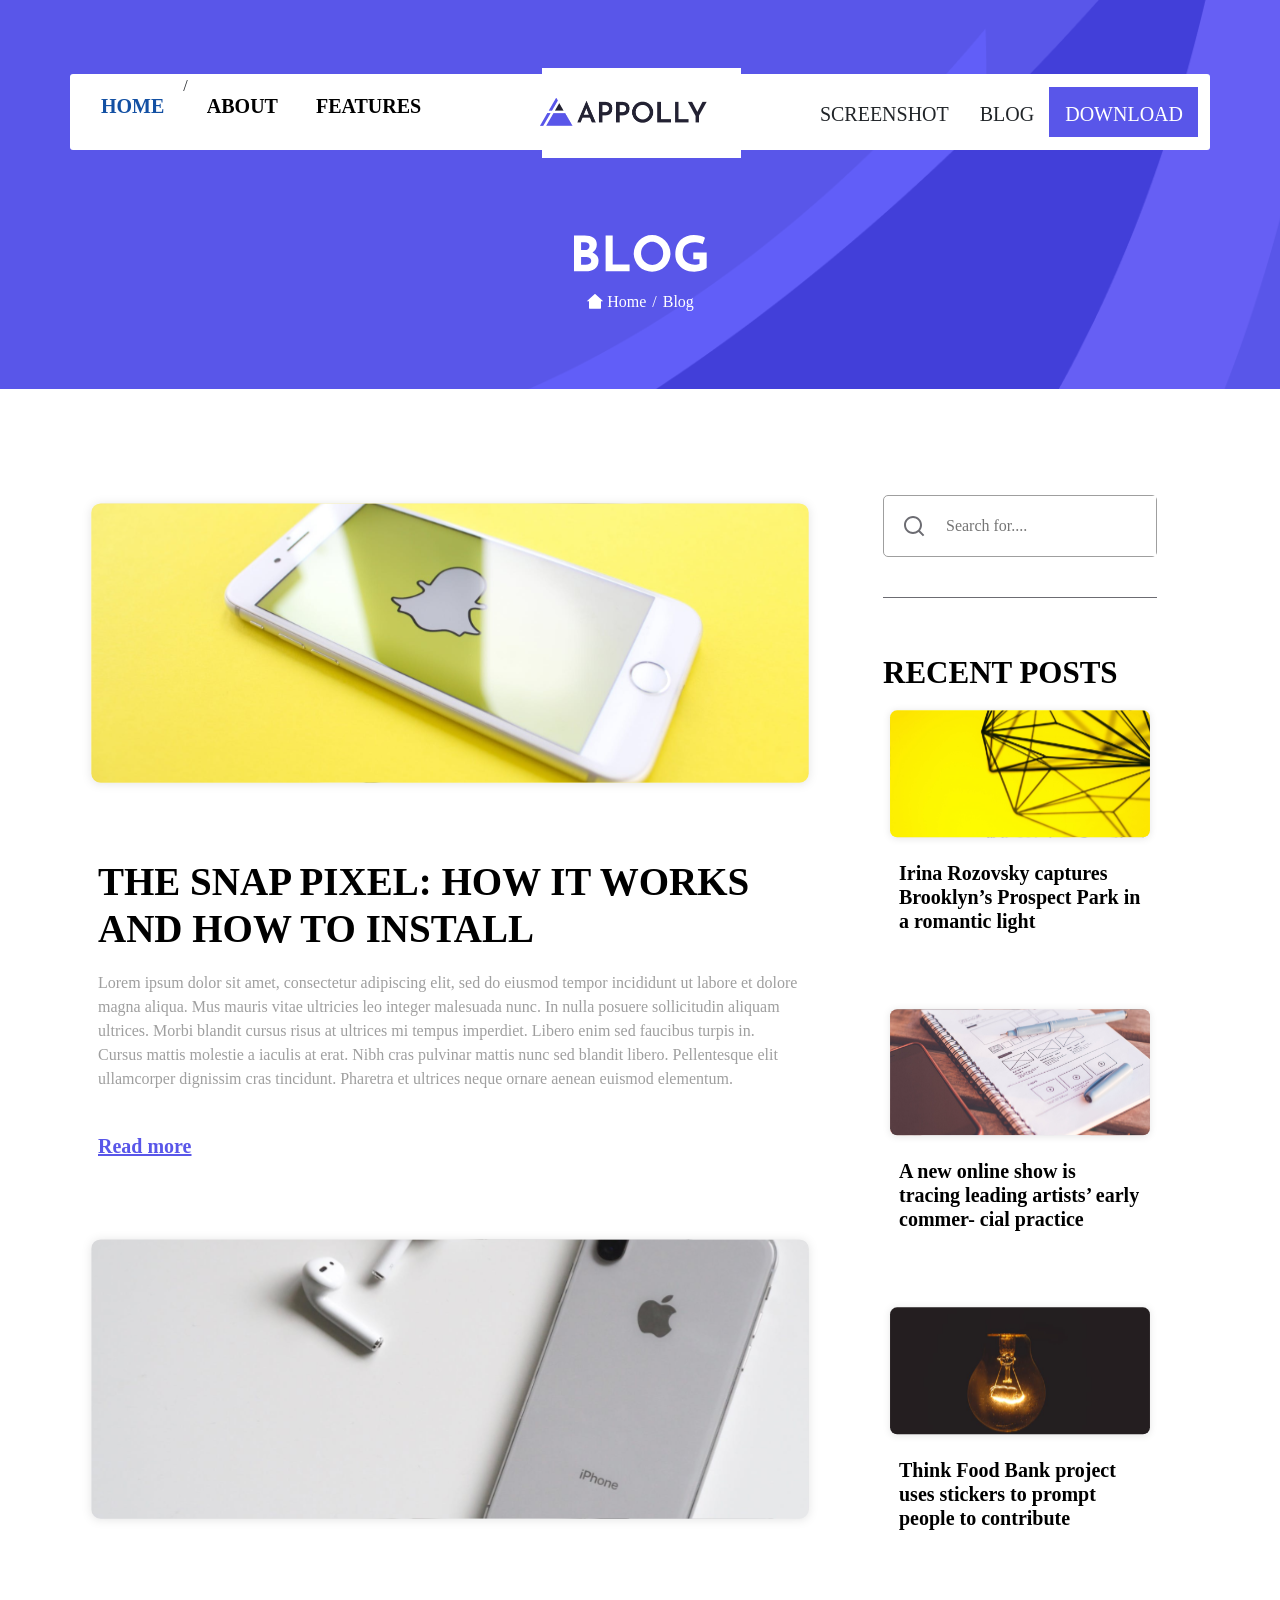
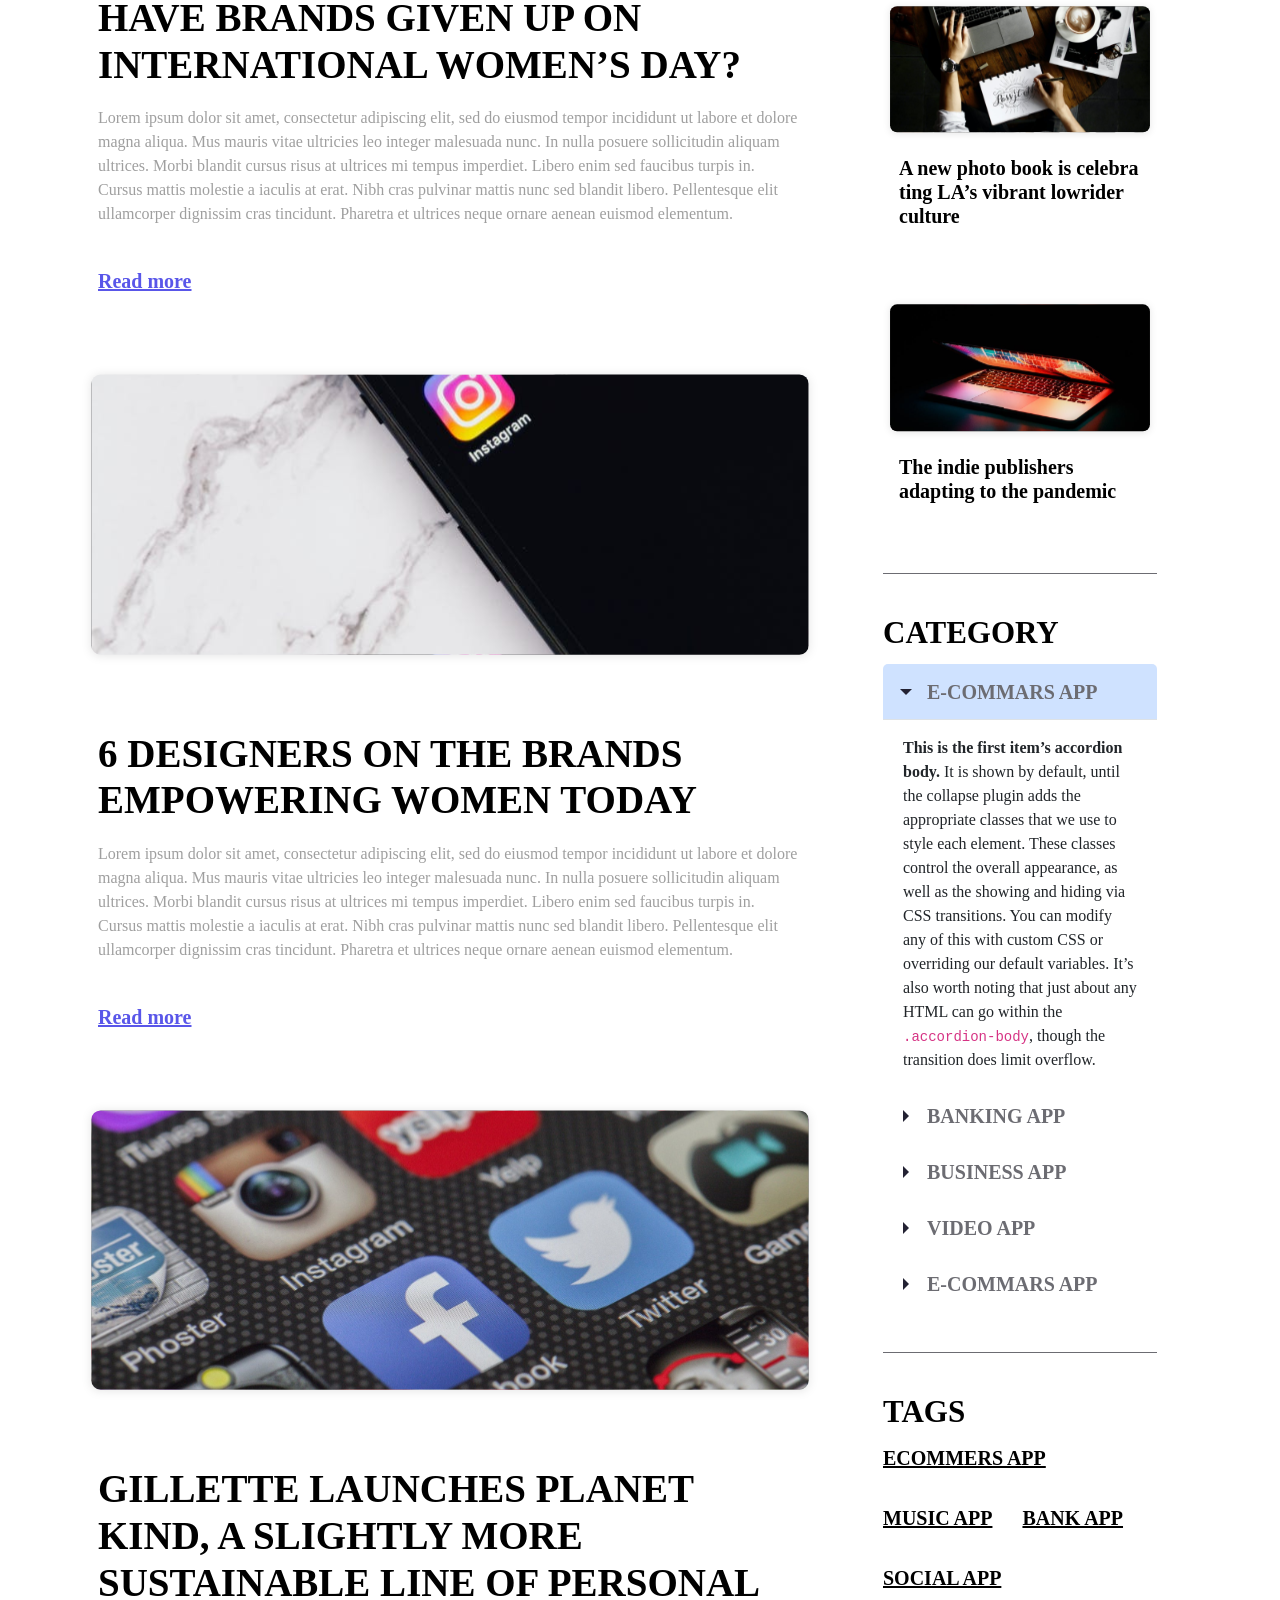
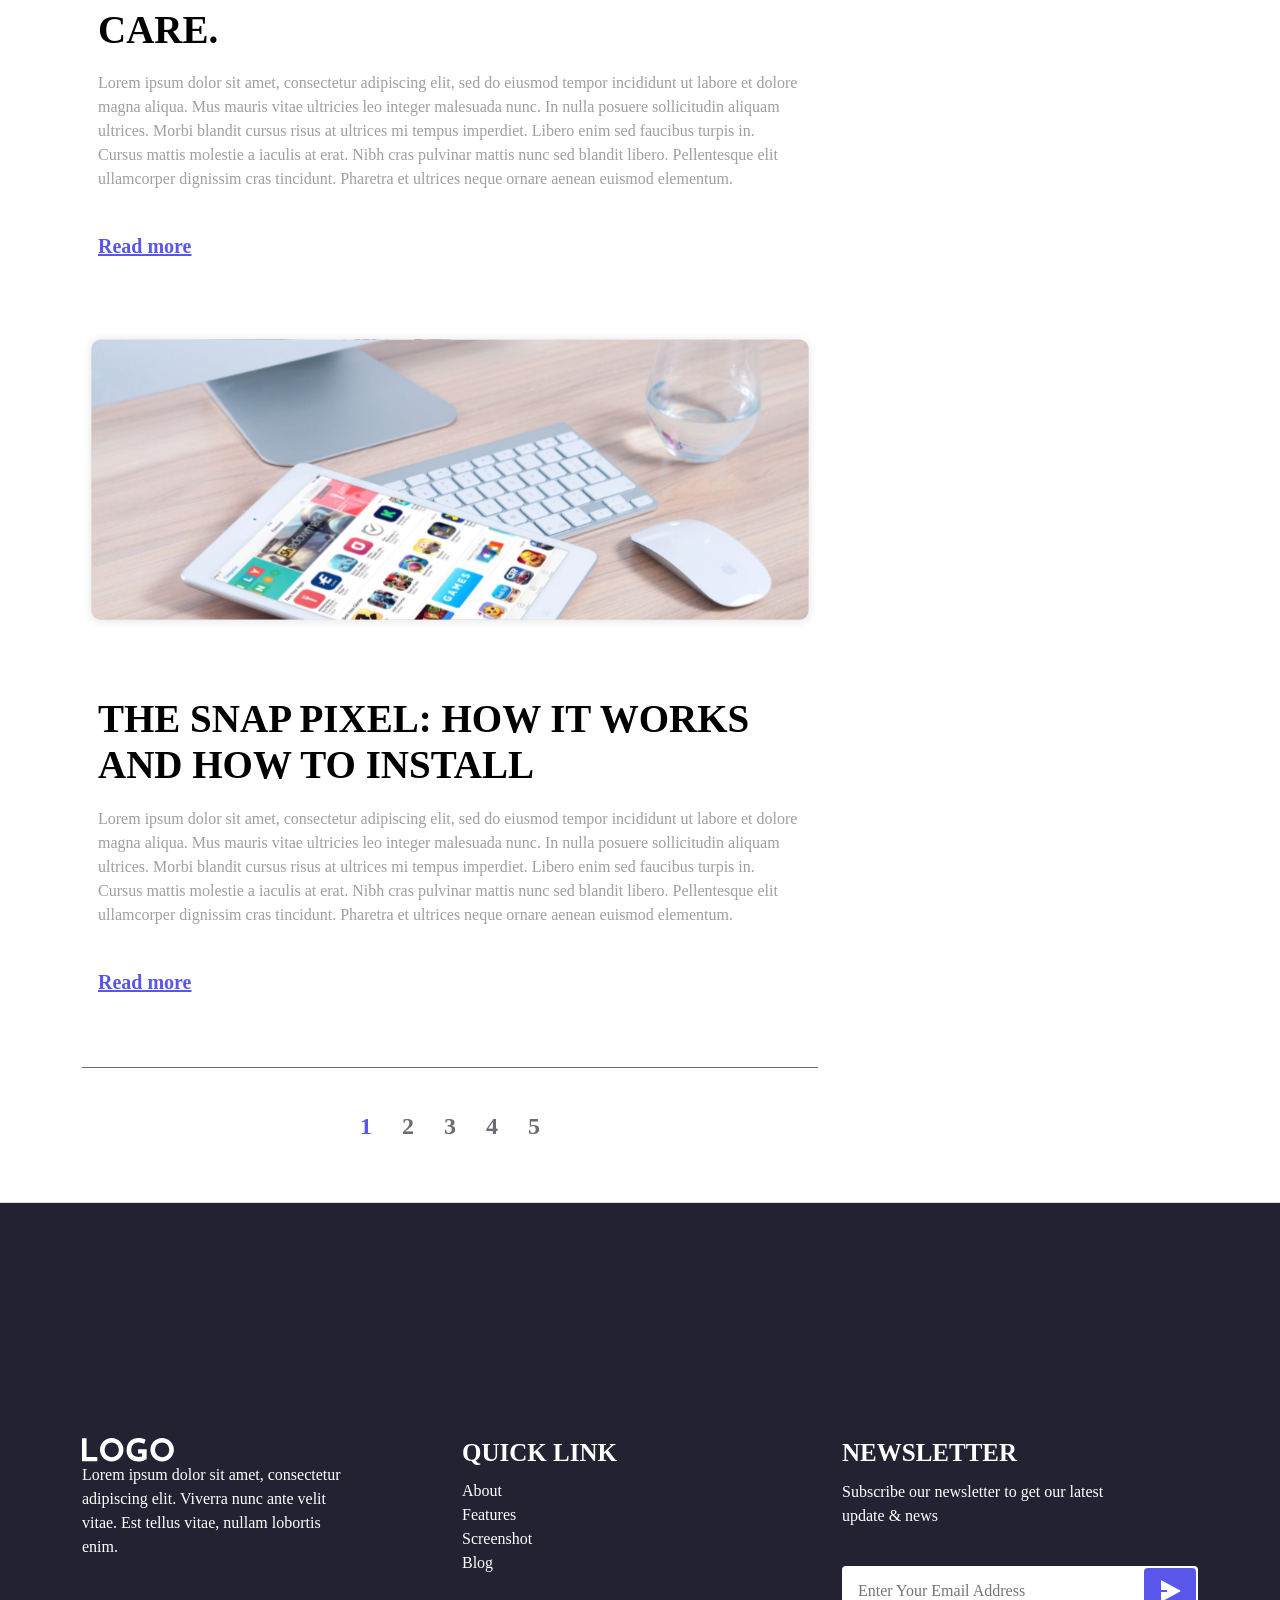
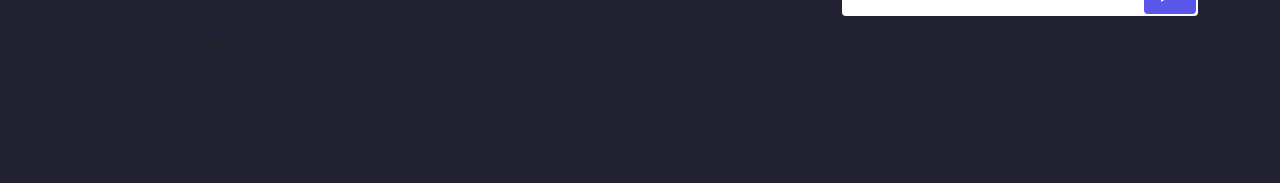
==== blog.html @ 1ff68a78 "ninth" ====
<html lang="en"><head>
    <meta charset="UTF-8">
    <meta name="viewport" content="width=device-width, initial-scale=1.0">
    <title>credit-Home</title>
    <link rel="stylesheet" href="css/owl.carousel.min.css">
    <link rel="stylesheet" href="css/owl.theme.default.min.css">
    <link rel="stylesheet" href="css/all.min.css">
    <link rel="stylesheet" href="https://cdnjs.cloudflare.com/ajax/libs/font-awesome/6.0.0-beta3/css/all.min.css">
    <link href="https://unpkg.com/aos@2.3.1/dist/aos.css" rel="stylesheet">
    <link rel="stylesheet" href="css/bootstrap.min.css">
    <link rel="stylesheet" href="css/style.css">
</head>
<body>
  <header>
    <nav>
      <div class="mid-header-back">
        <a href="#" class="logo">
          <img src="media/Logo4 1.svg" alt="">
        </a>
      </div>
      <div class="container">
        <div class="main-header d-none d-lg-flex">
          <div class="left-header">
        <ul class="d-none d-lg-flex">
          <li><a href="#" class="active">HOME</a></li>/
          <li><a href="about.html">ABOUT</a></li>
          <li><a href="contact.html">Features</a></li>
        </ul>
         </div>
         <div class="mid-header">
          <a href="#" class="logo">
          <img src="media/Logo4 1.svg" alt="">
        </a>
         </div>
         <div class="right-header">
        <a>Screenshot</a>
        <a>Blog</a>
        <a>Download</a>
          </div>
      </div>
      
      <div class="d-block d-lg-none align-items-center">
        <div class="mid-header-mo-back">
        <a href="#" class="logo">
          <img src="media/Logo4 1 (1).svg" alt="">
        </a>
        </div>
        <div class="container">
          <div class="mobile-header d-flex">
            <button class="menu bg-transparent"><i class="fa-solid fa-bars"></i></button>
            <div class="mid-header-mo">
        <a href="#" class="logo">
          <img src="media/Logo4 1.svg" alt="">
        </a>
        </div>
            <div class="right-header">
              <a href="#">DOWNLOAD</a>
            </div>
          </div>
        <div class="sidemenu">
         <button class="close"><i class="fa-solid fa-xmark"></i></button>
         <ul>
          <li><a href="#" class="active">Home</a></li>
          <li><a href="about.html">ABOUT</a></li>
          <li><a href="contact.html">Features</a></li>
          <li><a href="contact.html">Screenshot</a></li>
          <li><a href="contact.html">Blog</a></li>
          </ul> 
        </div>
        </div>
      </div>
      </div>
     </nav>
  </header>
  <main>
    <section id="hero-sub">
      <div class="img-hero"><img src="media/Background Image (1).svg" alt=""></div>
        <div class="container">
            <div class="content-hero">
        <div class="logos"><img src="media/Blog.svg" alt=""></div>
        <div class="link">
        <a href="#">Home</a>
        <a href="#" class="a-right">Blog</a>
        </div>
        </div>
        </div>
    </section>
    <section id="blog-parent">
        <div class="container">
            <div class="row">
                <div class="col-12 col-lg-6 col-xl-8 mb-5 mb-lg-0">
                    <div class="cards">
                         <a href="">
                      <div class="card">
                      <div class="img-card"><img src="media/Image (6).svg" class="card-img-top" alt="..."></div>
                      <div class="card-body">
                        <h5 class="card-title">The Snap Pixel: How It Works and How to Install </h5>
                        <p class="card-text">Lorem ipsum dolor sit amet, consectetur adipiscing elit, sed do eiusmod tempor incididunt ut labore et dolore magna aliqua. Mus mauris vitae ultricies leo integer malesuada nunc. In nulla posuere sollicitudin aliquam ultrices. Morbi blandit cursus risus at ultrices mi tempus imperdiet. Libero enim sed faucibus turpis in. Cursus mattis molestie a iaculis at erat. Nibh cras pulvinar mattis nunc sed blandit libero. Pellentesque elit ullamcorper dignissim cras tincidunt. Pharetra et ultrices neque ornare aenean euismod elementum.</p>
                        <a href=""><span>Read more</span></a>
                      </div>
                    </div>
                    </a>
                    <a href="">
                      <div class="card">
                      <div class="img-card"><img src="media/Image (7).svg" class="card-img-top" alt="..."></div>
                      <div class="card-body">
                        <h5 class="card-title">Have brands given up on International Women’s Day?</h5>
                        <p class="card-text">Lorem ipsum dolor sit amet, consectetur adipiscing elit, sed do eiusmod tempor incididunt ut labore et dolore magna aliqua. Mus mauris vitae ultricies leo integer malesuada nunc. In nulla posuere sollicitudin aliquam ultrices. Morbi blandit cursus risus at ultrices mi tempus imperdiet. Libero enim sed faucibus turpis in. Cursus mattis molestie a iaculis at erat. Nibh cras pulvinar mattis nunc sed blandit libero. Pellentesque elit ullamcorper dignissim cras tincidunt. Pharetra et ultrices neque ornare aenean euismod elementum.</p>
                        <a href="#"><span>Read more</span></a>
                      </div>
                    </div>
                    </a>

                    <a href="">
                      <div class="card">
                      <div class="img-card"><img src="media/Image (8).svg" class="card-img-top" alt="..."></div>
                      <div class="card-body">
                        <h5 class="card-title">6 Designers On The Brands Empowering Women Today</h5>
                        <p class="card-text">Lorem ipsum dolor sit amet, consectetur adipiscing elit, sed do eiusmod tempor incididunt ut labore et dolore magna aliqua. Mus mauris vitae ultricies leo integer malesuada nunc. In nulla posuere sollicitudin aliquam ultrices. Morbi blandit cursus risus at ultrices mi tempus imperdiet. Libero enim sed faucibus turpis in. Cursus mattis molestie a iaculis at erat. Nibh cras pulvinar mattis nunc sed blandit libero. Pellentesque elit ullamcorper dignissim cras tincidunt. Pharetra et ultrices neque ornare aenean euismod elementum.</p>
                        <a href="#"><span>Read more</span></a>
                      </div>
                    </div>
                    </a>

                    <a href="">
                      <div class="card">
                      <div class="img-card"><img src="media/Image (9).svg" class="card-img-top" alt="..."></div>
                      <div class="card-body">
                        <h5 class="card-title">Gillette Launches Planet KIND, A Slightly More Sustainable Line Of Personal Care.</h5>
                        <p class="card-text">Lorem ipsum dolor sit amet, consectetur adipiscing elit, sed do eiusmod tempor incididunt ut labore et dolore magna aliqua. Mus mauris vitae ultricies leo integer malesuada nunc. In nulla posuere sollicitudin aliquam ultrices. Morbi blandit cursus risus at ultrices mi tempus imperdiet. Libero enim sed faucibus turpis in. Cursus mattis molestie a iaculis at erat. Nibh cras pulvinar mattis nunc sed blandit libero. Pellentesque elit ullamcorper dignissim cras tincidunt. Pharetra et ultrices neque ornare aenean euismod elementum.</p>
                        <a href=""><span>Read more</span></a>
                      </div>
                    </div>
                    </a>
                     <a href="">
                      <div class="card">
                      <div class="img-card"><img src="media/Image (10).svg" class="card-img-top" alt="..."></div>
                      <div class="card-body">
                        <h5 class="card-title">The Snap Pixel: How It Works and How to Install </h5>
                        <p class="card-text">Lorem ipsum dolor sit amet, consectetur adipiscing elit, sed do eiusmod tempor incididunt ut labore et dolore magna aliqua. Mus mauris vitae ultricies leo integer malesuada nunc. In nulla posuere sollicitudin aliquam ultrices. Morbi blandit cursus risus at ultrices mi tempus imperdiet. Libero enim sed faucibus turpis in. Cursus mattis molestie a iaculis at erat. Nibh cras pulvinar mattis nunc sed blandit libero. Pellentesque elit ullamcorper dignissim cras tincidunt. Pharetra et ultrices neque ornare aenean euismod elementum.</p>
                        <a href=""><span>Read more</span></a>
                      </div>
                    </div>
                    </a>
                    </div>
                    <div class="footer-section footer-section-blog">
                       <a href="#" class="active">1</a>
                       <a href="#">2</a>
                       <a href="#">3</a>
                       <a href="#">4</a>
                       <a href="#">5</a>
                    </div>
                </div>
                <div class="col-12 col-lg-6 col-xl-4">
                    <div class="right-row">
                    <form action="">
                        <div><input type="text" class="search" placeholder="Search for...."></div>
                    </form>
                    <div class="posts">
                        <h3>Recent Posts</h3>
                            <a href="">
                                <div class="card">
                            <div class="img-card"><img src="media/Image (11).svg" alt=""></div>
                            <div class="card-body">
                                <h4>Irina Rozovsky captures Brooklyn’s Prospect Park in a romantic light</h4>
                            </div>
                           </div>
                            </a>
                            <a href="">
                                <div class="card">
                            <div class="img-card"><img src="media/Image (12).svg" alt=""></div>
                            <div class="card-body">
                                <h4>A new online show is tracing leading artists’ early commer-
cial practice</h4>
                            </div>
                           </div>
                            </a>
                            <a href="">
                                <div class="card">
                            <div class="img-card"><img src="media/Image (13).svg" alt=""></div>
                            <div class="card-body">
                                <h4>Think Food Bank project uses stickers to prompt people to contribute</h4>
                            </div>
                           </div>
                            </a>
                            <a href="">
                                <div class="card">
                            <div class="img-card"><img src="media/Image (14).svg" alt=""></div>
                            <div class="card-body">
                                <h4>A new photo book is celebra ting LA’s vibrant lowrider culture</h4>
                            </div>
                           </div>
                            </a>
                            <a href="">
                                <div class="card">
                            <div class="img-card"><img src="media/Image (15).svg" alt=""></div>
                            <div class="card-body">
                                <h4>The indie publishers adapting to the pandemic</h4>
                            </div>
                           </div>
                            </a>
                    </div>
                    <div class="category">
                        <h3>category</h3>
                        <div class="accordion" id="accordionExample">
  <div class="accordion-item">
    <h2 class="accordion-header">
      <button class="accordion-button" type="button" data-bs-toggle="collapse" data-bs-target="#collapseOne" aria-expanded="true" aria-controls="collapseOne">
        E-commars app
      </button>
    </h2>
    <div id="collapseOne" class="accordion-collapse collapse show" data-bs-parent="#accordionExample">
      <div class="accordion-body">
        <strong>This is the first item’s accordion body.</strong> It is shown by default, until the collapse plugin adds the appropriate classes that we use to style each element. These classes control the overall appearance, as well as the showing and hiding via CSS transitions. You can modify any of this with custom CSS or overriding our default variables. It’s also worth noting that just about any HTML can go within the <code>.accordion-body</code>, though the transition does limit overflow.
      </div>
    </div>
  </div>
  <div class="accordion-item">
    <h2 class="accordion-header">
      <button class="accordion-button collapsed" type="button" data-bs-toggle="collapse" data-bs-target="#collapseTwo" aria-expanded="false" aria-controls="collapseTwo">
        Banking app
      </button>
    </h2>
    <div id="collapseTwo" class="accordion-collapse collapse" data-bs-parent="#accordionExample">
      <div class="accordion-body">
        <strong>This is the second item’s accordion body.</strong> It is hidden by default, until the collapse plugin adds the appropriate classes that we use to style each element. These classes control the overall appearance, as well as the showing and hiding via CSS transitions. You can modify any of this with custom CSS or overriding our default variables. It’s also worth noting that just about any HTML can go within the <code>.accordion-body</code>, though the transition does limit overflow.
      </div>
    </div>
  </div>
  <div class="accordion-item">
    <h2 class="accordion-header">
      <button class="accordion-button collapsed" type="button" data-bs-toggle="collapse" data-bs-target="#collapseThree" aria-expanded="false" aria-controls="collapseThree">
        Business app
      </button>
    </h2>
    <div id="collapseThree" class="accordion-collapse collapse" data-bs-parent="#accordionExample">
      <div class="accordion-body">
        <strong>This is the third item’s accordion body.</strong> It is hidden by default, until the collapse plugin adds the appropriate classes that we use to style each element. These classes control the overall appearance, as well as the showing and hiding via CSS transitions. You can modify any of this with custom CSS or overriding our default variables. It’s also worth noting that just about any HTML can go within the <code>.accordion-body</code>, though the transition does limit overflow.
      </div>
    </div>
  </div>
  <div class="accordion-item">
    <h2 class="accordion-header">
      <button class="accordion-button collapsed" type="button" data-bs-toggle="collapse" data-bs-target="#collapseFour" aria-expanded="false" aria-controls="collapseFour">
        video app
      </button>
    </h2>
    <div id="collapseFour" class="accordion-collapse collapse" data-bs-parent="#accordionExample">
      <div class="accordion-body">
        <strong>This is the third item’s accordion body.</strong> It is hidden by default, until the collapse plugin adds the appropriate classes that we use to style each element. These classes control the overall appearance, as well as the showing and hiding via CSS transitions. You can modify any of this with custom CSS or overriding our default variables. It’s also worth noting that just about any HTML can go within the <code>.accordion-body</code>, though the transition does limit overflow.
      </div>
    </div>
  </div>
  <div class="accordion-item">
    <h2 class="accordion-header">
      <button class="accordion-button collapsed" type="button" data-bs-toggle="collapse" data-bs-target="#collapseFive" aria-expanded="false" aria-controls="collapseFive">
        E-commars app
      </button>
    </h2>
    <div id="collapseFive" class="accordion-collapse collapse" data-bs-parent="#accordionExample">
      <div class="accordion-body">
        <strong>This is the third item’s accordion body.</strong> It is hidden by default, until the collapse plugin adds the appropriate classes that we use to style each element. These classes control the overall appearance, as well as the showing and hiding via CSS transitions. You can modify any of this with custom CSS or overriding our default variables. It’s also worth noting that just about any HTML can go within the <code>.accordion-body</code>, though the transition does limit overflow.
      </div>
    </div>
  </div>
</div>
                    </div>
                    <div class="tags">
                        <h3>tags</h3>
                        <div class="links">
                            <a href=""><span>ecommers app</span></a>
                            <a href=""><span>Music app</span></a>
                            <a href=""><span>bank app</span></a>
                            <a href=""><span>social app</span></a>
                        </div>
                    </div>
                    </div>
                </div>
            </div>
        </div>
    </section>
  </main>
  <footer>
    <div class="container">
      <div class="row">
        <div class="col-12 col-lg-4">
          <div class="left-footer">
            <a href="#"><img src="media/Logo.svg" alt=""></a>
            <p>Lorem ipsum dolor sit amet, consectetur adipiscing elit. Viverra nunc ante velit vitae. Est tellus vitae, nullam lobortis enim.</p>
            
          </div>
        </div>
        <div class="col-12 col-lg-4">
         <div class="mid-footer">
           <ul>
              <h3>quick link</h3>
              <li><a href="" class="location">About</a></li>
              <li><a href="" class="phone">Features</a></li>
              <li><a href="" class="email">Screenshot</a></li>
              <li><a href="" class="email">Blog</a></li>
          </ul>
         </div>
        </div>
        <div class="col-12 col-lg-4">
          <div class="right-footer">
            <h3>Newsletter</h3>
            <p>Subscribe our newsletter to get our latest
update & news</p>
          <form action="">
            <div>
              <input type="text" placeholder="Enter Your Email Address">
            <button type="submit"><img src="media/send-plane-2-fill.svg" alt=""></button>
            </div>
          </form>
         </div>
        </div>
      </div>
      <div class="bottom-page"><p>2023 furino. All rights reverved</p></div>
    </div>
  </footer>
 
  

     <script src="https://cdn.jsdelivr.net/npm/@popperjs/core@2.11.8/dist/umd/popper.min.js"></script>
     <script src="https://cdn.jsdelivr.net/npm/bootstrap@5.3.0-alpha3/dist/js/bootstrap.min.js"></script>
     <script src="js/jquery-3.7.1.js"></script>
     <script src="js/owl.carousel.min.js"></script>
     <script src="https://unpkg.com/aos@2.3.1/dist/aos.js"></script>
     <script src="js/script.js"></script>
 
</body></html>
---- css/style.css ----
@import url('https://fonts.googleapis.com/css2?family=Great+Vibes&family=Inter:ital,opsz,wght@0,14..32,100..900;1,14..32,100..900&family=Lato:ital,wght@0,100;0,300;0,400;0,700;0,900;1,100;1,300;1,400;1,700;1,900&family=Open+Sans:ital,wght@0,300..800;1,300..800&display=swap');
@import url('https://fonts.googleapis.com/css?family=Roboto&display=swap');
@import url("https://fonts.googleapis.com/css2?family=Poppins:wght@400;500;600;700&display=swap");
* {
    box-sizing: border-box;
    font-family: "Josefin Sans";
}
body{
    margin: 0;
    padding: 0;
}
a{
    text-decoration: none;
    cursor: pointer;
}
ul{
    list-style: none;
    padding: 0;
}
h1,h2,h3,h4,h5,h6,p,span{
    margin: 0;
}
button{
    outline: 0;
}
input,button{
    outline: 0;
    border: 0;
}
body{
    position: relative;
 }
/* header */
header .container{
    position: fixed;
    top: 74px;
    left: 0;
    right: 0;
    background-color: #ffffff;
    z-index: 1;
    border-radius: 3px;
    overflow-y: hidden;
}
.active{
     inset-inline: 0 !important;
     inset-block-start: 0 !important;
}
header .right-header,
header .mid-header,
header .left-header{
    display: flex;
    flex: 1;
    align-items: center !important;  
}
header .right-header{
    justify-content: end;
}
header .left-header{
    justify-content: start;
}
header .mid-header,
header .mid-header-back{
    display: flex;
    justify-content: center;
    text-align: center;
    /* z-index: 1; */
}
header .mid-header-back{
    position: fixed;
    top: 37px;
    inset-inline: 0;
    padding: 31px 18px 31px 20px;
    z-index: 1;
}
/* header .mid-header-mo a{
    padding: 24px 10px;
} */
header .mid-header-back.active{
    inset-block-start: 0;
    inset-inline: 0;
}
header .mid-header-back a{
    padding: 31px 16px;
    background-color: #ffffff;
}
header .mid-header-back a.active{
    padding: 0px 15px;
}
header nav .main-header .left-header ul{
    display: flex;
}
header nav .main-header .left-header ul li{
    display: flex;
    flex: 1;
    justify-content: center;
    align-items: center;
    padding: 17px 19px 13px;
}
header nav ul li a{
    color: rgb(0, 0, 0);
    font-size: 20px;
    font-weight: 600;
    transition: all .5s ease;
    text-transform: uppercase;
}
header nav ul li a:hover{
    color: #1350A3;
}
header nav ul li a.active{
    color: #1350A3;
    font-weight: 600;
}
header nav .right-header a{ 
    padding: 12px 15px 8px 16px;
    text-transform: uppercase;
    font-size: 20px;
    color: #000000;
}
header nav .main-header .right-header{
    align-items: start;
} 
header nav .main-header .right-header a:last-child{
    background-color: #5956E9;
    color: #ffffff;
}
header nav .mobile-header button{
    flex: 1;
    display: flex;
    justify-content: start;
    align-items: center;
}
header nav .mobile-header .right-header{
    flex: 1;
    padding: 5px 0;
}
header nav .mobile-header .right-header a{
    background-color: #5956E9;
    color: #ffffff;
    font-size: 20px;
    font-weight: 600;
    padding: 12px 15px 8px 16px;
    border-radius: 3px;
}
header .mid-header-mo{
    flex: 1;
    display: flex;
    justify-content: center;
}
header .mid-header-mo a{
    display: flex;
    padding: 26px 10px;
}
header .mid-header-mo a img{
    width: 100%;
    height: 100%;
}
header nav .mobile-header .menu{
    font-size: 20px;
}
header nav .sidemenu{
    display: flex;
    flex-direction: column;
    justify-content: space-between;
    width: 100%;
    padding: 70px 35px;
    height: 100vh;
    position: fixed;
    inset-block: 0;
    inset-inline-end: -2000px;
    background-color: #ffffff;
    transition: all .8s ease;
}
header .sidemenu.open{
    inset-inline-end: 0;
}
header nav .sidemenu ul li{
    margin-top: 15px;
    padding-bottom: 15px;
}
header nav .sidemenu ul li:not(:last-child){
    border-bottom: 1px solid #c5c5c5;
}
header nav .sidemenu .close{
    position: absolute;
    inset-block-start: 15px;
    inset-inline-start: 10px;
    border: 0;
    background-color: transparent;
    transition: all .8s ease;
}
header nav .menu:hover{
    color: #1350A3;
}
@media (max-width:992px) {
    header .mid-header-mo-back a{
    padding: 31px 10px 31px 5px;
}
}

/* end header */
main{
    position: relative;
    z-index: 0;
}
/* start hero */
#hero{
    position: relative;
}
#hero .img-back{
    position: absolute;
    inset: 0;
    width: 100%;
}
#hero .img-back img{
    width: 100%;
    height: 100%;
    object-fit: cover;
}
#hero .container{
    width: 100%;
    position: relative;
    z-index: 1;
    padding: 180px 0 83px;
}
#hero .container .row{
    width: 100%;
    align-items: center;
    justify-content: space-between;
    gap: 40px;
}
#hero .container .row .left-hero{
    border: 10px solid #7572FF;
    margin-left: 50px;
    padding: 30px;
}
#hero .container .row .right-hero{
    display: flex;
    width: 100%;
}
#hero .container .row .right-hero img{
    width: 100%;
    height: 100%;
}
#hero .container .row .content{
    background-color: #ffffff;
    padding: 40px 23px 40px 30px;
    margin-left: -100px;
}
.app{
    display: flex;
}
.app a{
    display: flex;
    max-width: 100%;
}
.app a img{
    width: 100%;
}
#hero .container .row .content h1{
    text-transform: uppercase;
    color: #5956E9;
    font-size: 48px;
    font-weight: 700;
}
#hero .container .row .content p{
    color: #6C6C72;
    font-size: 16px;
    font-weight: 400;
    margin: 18px 0 52px;
}
#hero .container .row .content h4{
    color: #000000;
    font-size: 25px;
    font-weight: 600;
    margin-bottom: 5px;
}
@media (max-width:992px) {
    #hero .container .row .content{
        padding: 14px 7px 14px 18px;
    }
    #hero .container .row .content h1{
        font-size: 31px;
    }
    #hero .container .row .content h4{
        font-size: 20px;
    }
}
@media (max-width:767px) {
    #hero .container .row .left-hero{
    margin-left: 70px;
    padding: 20px;
}
    #hero .container .row .content h1{
        font-size: 25px;
    }
    #hero .container{
        padding: 180px 0 83px;
    }
}

section:not(:first-child){
    padding: 120px 0;
}
.title{
    display: flex;
    flex-direction: column;
    align-items: center;
}
.title h2{
    font-size: 31px;
    font-weight: 700;
    color: #000000;
    text-transform: uppercase;
    margin-bottom: 18px;
}
.title p{
    font-size: 16px;
    font-weight: 400;
    color: #6C6C72;
    margin-bottom: 60px;
    padding-inline: 25%;
    text-align: center;
}
#about .container .row{
    justify-content: space-between;
}
#about .container .row .left-sec{
    display: flex;
    width: 100%;
}
#about .container .row .left-sec img{
    width: 100%;
}
#about .container .row .right-sec .cards .card{
    display: flex;
    flex-direction: row;
    gap: 17px;
    border: 0;
    width: 100%;
    margin-bottom: 40px;
    background-color: #ffffff;
    box-shadow: 2px 2px 2px 2px rgba(0, 0, 0, 0.1);
    padding-block: 30px 21px;
}
#about .container .row .right-sec .cards .card h3{
    font-size: 20px;
    font-weight: 600;
    color: #000000;
    text-transform: uppercase;
    margin-bottom: 12px;
}
#about .container .row .right-sec .cards .card p{
    font-size: 16px;
    font-weight: 400;
    color: #6C6C72;
    padding-inline-end: 10%;
}
@media (max-width:767px) {
    #about{
        top: 1300px;
    }
    .title h2{
        font-size: 25px;
    }
    #about .container .row .right-sec{
        margin-top: 40px;
    }
}

#features{
    position: relative;
}
#features .container{
    position: relative;
    z-index: 1;
}
#features .title h2,
#features .title p{
    color: #ffffff;
}
#features .img-back{
    position: absolute;
    inset: 0;
}
#features .img-back img{
    width: 100%;
    height: 100%;
    object-fit: cover;
}
#features .container .row .img-center{
    display: flex;
    justify-content: center;
    align-items: center;
    width: 100%;
    height: 100%;
}
#features .container .row .img-center img{
    width: 100%;
    height: 100%;
}
#features .container .row .cards div{
    display: flex;
    flex-direction: column;
}
#features .container .row .cards{
    display: flex;
    flex-direction: column;
    justify-content: space-around;
    width: 100%;
    height: 100%;
}
#features .container .row .cards-end{
    align-items: end;
}
#features .container .row .cards-start{
    align-items: start;
}
#features .container .row .cards .card1{
    align-items: end;
    justify-content: start;
}
#features .container .row .cards .card1 .content-card,
#features .container .row .cards .card2 .content-card{
    display: flex;
    flex-direction: column;
    align-items: end;
}
#features .container .row .card1 .content-card h3,
#features .container .row .card1 .content-card p,
#features .container .row .card2 .content-card h3,
#features .container .row .card2 .content-card p{
    text-align: end;
}
#features .container .row .cards .card2{
    align-items: end;
    justify-content: end;
}

#features .container .row .card3{
    width: 100%;
    display: flex;
    flex-direction: column;
    align-items: center;
    justify-content: end;
}
#features .container .row .card3 .content-card{
    display: flex;
    flex-direction: column;
    align-items: center;
}
#features .container .row .card4{
    width: 100%;
    display: flex;
    flex-direction: column;
    align-items: center;
    justify-content: start;
}
#features .container .row .card4 .content-card{
    display: flex;
    flex-direction: column;
    align-items: center;
}
#features .container .row .card3 .content-card h3,
#features .container .row .card3 .content-card p,
#features .container .row .card4 .content-card h3,
#features .container .row .card4 .content-card p{
    text-align: center;  
}
#features .container .row .card3 .content-card p,
#features .container .row .card4 .content-card p{
    padding-inline: 10%;
}
#features .container .row .cards .card5{
    align-items: start;
    justify-content: start;
}
#features .container .row .cards .card6{
    align-items: start;
    justify-content: end;
}
#features .container .row .card5 .content-card h3,
#features .container .row .card5 .content-card p,
#features .container .row .card6 .content-card h3,
#features .container .row .card6 .content-card p{
    text-align: start;
}
#features .container .row .card{
    background-color: transparent;
    border: 0;
}
#features .container .row .card .img-card{
    display: flex;
}
#features .container .row .card .img-card img{
    width: 100%;
}
#features .container .row .card h3{
    font-size: 25px;
    font-weight: 600;
    color: #ffffff;
    text-transform: uppercase;
    margin: 22px 0 18px;
}
#features .container .row .card p{
    font-size: 16px;
    font-weight: 400;
    color: #ffffff;
}
@media (max-width:992px) {
    #features .container .row .card h3{
    font-size: 20px;
    margin: 10px 0 9px;
}
}
@media (max-width:992px) {
    #features .container .row .title p{
        padding-inline: 0;
    }
    #features .container .row .cards{
        align-items: center;
    }
    #features .container .row .card{
    align-items: center !important;
    padding-bottom: 50px;
}
    #features .container .row .card p{
        padding-inline: 10%;
        text-align: center !important;
    }
    #features .container .row .card .img-card img{
        justify-content: center !important;
    }
    #features .container .row .card .content-card{
    align-items: center !important;
}
}
/* end features */
/* start checkout */
#checkout .title{
    padding-bottom: 0;
}
.slider-container {
  height: 100%;
  width: 100%;
  display: flex;
  justify-content: center;
  align-items: center;
  overflow: hidden;
  user-select: none;
  position: relative;
}
.slider-container i{
    transition: all .8s ease;
}
.left-arrow,
.right-arrow {
  color: #5956E9;
  border: 1px solid #5956E9;
  border-radius: 50%;
  height: 84px;
  width: 84px;
  display: flex;
  justify-content: center;
  align-items: center;
  animation: arrow-slide-in 2s 1s forwards ease-out;
}

.left-arrow{
  transform: translate(-100vw);
}
.right-arrow{
  transform: translate(100vw);
}

@keyframes arrow-slide-in{
  to{
    transform: translate(0px);
  }
}

.slider-content {
  height: 100%;
  width: 100%;
  display: flex;
  justify-content: center;
  align-items: center;
  flex-direction: row;
  position: relative;
  perspective: 100px;
}
.slider-content .slide {
  position: absolute;
  left: 50%;
  max-height: 100%;
  max-width: 100%;
  background: transparent;
  border-radius: 25px;
  left: 50%;
  z-index: 0;
  opacity: 0;
  transform: translate(-50%, 0) rotateY(0deg) scale(1,1);
  transform-style: preserve-3d;
  display: flex;
  justify-content: center;
  align-items: center;
  transition: transform 0.5s ease-in-out, opacity 0.5s ease-in-out, left 0.5s ease-in-out,
    z-index 0s 0.25s ease-in-out, box-shadow 0.5s ease-in-out, filter 0.5s ease-in-out;
}
.slider-content .slide img{
    width: 100%;
    height: 100%;
}
.slide.position-1 {
  left: 20% !important;
  z-index: 1 !important;
  transform: translate(-90%, 0) scale(0.8) !important;
  opacity: 1 !important;
  filter: blur(4px);
  
}
.slide.position-2 {
  left: 35% !important;
  z-index: 2 !important;
  transform: translateX(-95%) scale(0.9) !important;
  opacity: 1 !important;
  filter: blur(2px);
  
  
}
.slide.position-3 {
  left: 50% !important;
  z-index: 4 !important;
  transform: translate(-50%, 0) rotateY(0deg) scale(1, 1) !important;
  opacity: 1 !important;
  cursor: pointer;
  filter: blur(0px);
}
.slide.position-3:hover {
  transform: translate(-50%, 0) rotateY(0deg) scale(1.05, 1.05) !important;
}
.slide.position-4 {
  left: 65% !important;
  z-index: 2 !important;
  transform: translateX(-5%) scale(0.9) !important;
  opacity: 1 !important;
  filter: blur(2px);
}
.slide.position-5 {
  left: 80% !important;
  z-index: 1 !important;
  transform: translate(10%, 0) scale(0.8) !important;
  opacity: 1 !important;
  filter: blur(4px);
}
.slider-container i{
  width: 100%;
  height: 100%;
  display: flex;
  justify-content: center;
  align-items: center;
  cursor: pointer;
  border-radius: 50%;
}
.slider-container .left-arrow:hover i, .slider-container .right-arrow:hover i{
  background: #5956E9;
  color: #fff;
}
.custom-dots {
  margin-top: 25px;
  display: flex;
  justify-content: center;
  gap: 10px;
}
.custom-dots span {
  width: 12px;
  height: 12px;
  background: #d3d3d3;
  border-radius: 50%;
  cursor: pointer;
  transition: 0.3s ease;
}

.custom-dots .active {
  background: #5956E9;
  width: 16px;
  height: 16px;
}

@media screen and (max-width: 992px){
  .slide.position-1 {
  transform: translate(-110%, 0) scale(0.7) !important; 
}
.slide.position-2 {
  transform: translateX(-105%) scale(0.8) !important;
}
.slide.position-4 {
  transform: translateX(20%) scale(0.95) !important;
}
.slide.position-5 {
  transform: translate(85%, 0) scale(0.9) !important;
}
}


@media screen and (max-width: 767px){
  .slide.position-3:hover {
    transform: translate(-50%, 0) rotateY(0deg) scale(1.05, 1.05) !important;
  }
  .slide.position-1, .slide.position-5{
    opacity: 0 !important;
  }
.slide.position-2 {
    transform: translateX(-95%) scale(0.58) !important;
}
.slide.position-4 {
    transform: translateX(25%) scale(0.95) !important;
}
.left-arrow,
.right-arrow {
  display: none;
}}
@media screen and (max-width: 390px){

.left-arrow,
.right-arrow {
  display: none;
}
  .slider-content{
    width: 100%;
  }
}
#download .right-row{
    display: flex;
    width: 100%;
}
#download .right-row img{
    width: 100%;
    height: 100%;
}
#download .title{
    align-items: start;
}
#download .title p{
    padding-inline: 0;
    padding-inline-end: 10%;
    text-align: start;
}
#download .links{
    display: flex;
}
#download .links a{
    flex: 1;
    padding: 15px;
}
#download .links .link{
    display: flex;
    flex-direction: column;
    align-items: center;
    justify-content: center;
    gap: 18px;
    background-color: #5851EA;
    padding: 30px 11px 20px 10px;
}
#download .links .link .icon-link{
    display: flex;
}
#download .links .link .icon-link img{
    width: 100%;
    height: 100%;
}
#download .links .link .content-link .content-link{
    display: flex;
    flex-direction: column;
    align-items: center;
}
#download .links .link .content-link p,
#download .links .link .content-link span{
    display: block;
    color: #ffffff;
    font-weight: 600;
    text-align: center;
}
#download .links .link .content-link p{
    font-size: 20px;
}
#download .links .link .content-link span{
    font-size: 25px;
}
@media (max-width:1200px) {
    #download .links .link{
        padding: 11px 3px 12px 3px;
    }
    #download .links .link .content-link p{
    font-size: 16px;
}
#download .links .link .content-link span{
    font-size: 20px;
}
}
@media (max-width:992px) {
    #download .row{
        gap: 60px;
    }
}

#use{
    background-color: #5956E9;
    padding: 48px 0 0 0;
}
#use .title h2,
#use .title p{
    color: #ffffff;
    text-align: center;
}
#use .title p{
    padding-inline: 30%;
}
#use .buttom-sec {
    position: relative;
    inset-block-start: 120px;
    width: 100%;
    height: 319px; 
    display: flex;
    justify-content: center;
    align-items: center;
}

#use .video-back video {
    display: flex;
    width: 100%;
    height: 100%;
    object-fit: cover;
    cursor: pointer;
}

#use .img-video img {
    position: absolute;
    inset: 0;
    width: 100%;
    height: 100%;
    object-fit: cover;
    cursor: pointer;
    z-index: 1;
    opacity: 1;
    pointer-events: auto;
}

#use .img-video img.active {
    opacity: 0;
    pointer-events: none;
}
@media (max-width:1200px) {
    #use .buttom-sec {
    height: 231px; 
}
}
#customers{
    position: relative;
}
#customers .container{
    position: relative;
    z-index: 1;
}
#customers .img-back{
    position: absolute;
    inset: 0;
}
#customers .img-back img{
    width: 100%;
    height: 100%;
    object-fit: cover;
}
#customers .title h2,
#customers .title p{
    color: #ffffff;
}
#customers .parent{
    position: relative;
    z-index: 1;
    padding-block-end: 280px;
    --w: 21.875rem;
}
#customers .carousel {
  height: 100%;
  width: 100%;
  position: absolute;
  transform-style: preserve-3d;
  transition: transform 1s;
  user-select: none;
  padding-inline-end: 0;
  padding-inline: 180px;
}

#customers .carousel div {
  transform-style: preserve-3d;
}

#customers .item {
  display: block;
  position: absolute;
  line-height: var(--h);
  font-size: 2em;
  text-align: center;
  border-radius: 0.625rem;
  transition: transform 1s, opacity 0.5s;
  box-shadow: 0 0.3125rem 0.9375rem rgba(0, 0, 0, 0.35);
}

#customers .slide1 {
  transform: rotateY(0deg) translateZ(15.625rem);
}
#customers .slide2 {
  transform: rotateY(60deg) translateZ(15.625rem) rotateY(-60deg);
}
#customers .item{
    display: flex;
    flex-direction: column;
    padding: 40px 61px 36px;
    background-color: #ffffff;
}
#customers .item .content-item h3{
    font-size: 31px;
    font-weight: 700;
    color: #000000;
    text-transform: uppercase;
}
#customers .item .content-item span{
    font-size: 20px;
    font-weight: 600;
    color: #000000;
    padding-block: 1px 8px;
}
#customers .item .content-item p{
    font-size: 16px;
    font-weight: 400;
    color: #6C6C72;
}
#customers .item .content-item .img-item{
    display: flex;
}
#customers .item .content-item .img-item img{
    width: 100%;
    height: 100%;
}
#customers .slide3 {
  transform: rotateY(120deg) translateZ(15.625rem) rotateY(-120deg);
}
#customers .slide4 {
  transform: rotateY(180deg) translateZ(15.625rem) rotateY(-180deg);
}
#customers .slide5 {
  transform: rotateY(240deg) translateZ(15.625rem) rotateY(-240deg);
}
#customers .slide6 {
  transform: rotateY(300deg) translateZ(15.625rem) rotateY(-300deg);
}
.dots {
  display: flex;
  justify-content: center;
  gap: 8px;
  margin-top: 20px;
}

.dot {
    display: flex;
    justify-content: center;
    align-items: center;
    width: 10px;
    height: 10px;
    background: #ddd;
    border-radius: 50%;
    transition: .3s;
}
.dot.active::after{
    content: "";
    border: 1px solid #ddd;
    padding: 6px;
    background-color: transparent;
    border-radius: 50%;
}
.dot.active {
    border-radius: 50%;
    background: #ddd;
}
.dots {
  position: absolute;
  bottom: -60px;
  left: 50%;
  transform: translateX(-50%);
}
@media (max-width:1200px) {
    #customers .item{
        padding: 40px 38px 36px;
    }
    #customers .item .content-item h3{
    font-size: 25px;
}
#customers .item .content-item span{
    font-size: 16px;
    padding-block: 1px 18px;
}
}
@media (max-width:992px) {
    #customers .parent{
    padding-block-end: 380px;
}
    #customers .item{
        padding: 40px 18px 36px;
    }}
@media (max-width:767px) {
    #customers .container{
        overflow: hidden;
    }
    #customers .carousel{
        padding-inline: 50px;
    }
}

#team{
    margin-top: 120px;
}
#team .card{
    padding: 29px 44px 53px;
    border: 0;
    box-shadow: 1px 1px 1px 4px rgb(0, 0, 0, .05);
}
#team .card .back-img{
    border-radius: 50%;
    border: 5px dashed #5956E9;
    padding: 11px;
}
#team .card .img-card{
    display: flex;
    justify-content: center;
    align-items: center;
}
#team .card .img-card img{
    width: 100%;
    height: 100%;
}
#team .card .content-card{
    display: flex;
    flex-direction: column;
    align-items: center;
    padding-top: 66px;
}
#team .card .content-card h3{
    font-size: 31px;
    font-weight: 700;
    color: #000000;
    text-transform: uppercase;
}
#team .card .content-card span{
    font-size: 20px;
    font-weight: 600;
    color: #6C6C72;
    text-transform: uppercase;
}
#team .card .content-card p{
    font-size: 16px;
    font-weight: 400;
    color: #6C6C72;
    text-align: center;
    padding: 14px 0 40px;
}
#team .card .content-card .links{
    display: flex;
    width: 100%;
}
#team .card .content-card .links .link{
    flex: 1;
    display: flex; 
    transition: all 1.8s ease;
}
#team .card .content-card .links .link .pre{
    display: flex;
}
#team .card .content-card .links .link img{
    width: 100%;
    height: 100%;
}
#team .card .content-card .links .link:hover .pre{
    display: none; 
}
#team .card .content-card .links .link:hover .post{
    display: flex;
}
#team .card .content-card .links .link::after{
    content: "";
    display: flex;
    width: 1px;
    height: 100%;
    background-color: #000;
    margin: 1px 31px;
}
#team .card .content-card .links .post{
    display: none;
}
@media (min-width: 993px) and (max-width: 1200px) {
    #team .card .content-card .links .link::after{
    margin: 1px 14px;
}
    #team .card .content-card h3{
    font-size: 20px;
}
    #team .card .content-card span{
    font-size: 16px;
}
}
@media (max-width:992px) {
    #team .card{
        margin-bottom: 30px;
    }
    #team .card .content-card .links .link::after{
    margin: 1px 31px;
}
    #team .card .content-card h3{
    font-size: 31px;
}
    #team .card .content-card span{
    font-size: 20px;
}
}
#blog .card {
    border: 0;
    box-shadow: 1px 1px 1px 4px rgb(0, 0, 0, .05);
    width: 100%;
}
#blog .card .top-card{
    display: flex;
    width: 100%;
}
#blog .card .top-card img{
    width: 100%;
    height: 100%;
}
#blog .card .body-card{
    display: flex;
    flex-direction: column;
    padding: 40px 18px 36px;
}
#blog .card .body-card h3{
    font-size: 20px;
    font-weight: 600px;
    color: #000000;
    text-transform: uppercase;
}
#blog .card .body-card p{
    font-size: 16px;
    font-weight: 400px;
    color: #6C6C72;
    padding: 10px 0 28px;
}
#blog .card .body-card span{
    font-size: 20px;
    font-weight: 600px;
    color: #5851EA;
    text-transform: uppercase;
    text-decoration: underline;
}
#blog .footer-blog{
    position: relative;
    inset-block-start: 190px;
    box-shadow: 1px 1px 1px 4px rgb(0, 0, 0, .05);
    
    border-radius: 30px;
    background-color: #ffffff;
}
#blog .communication{
    display: flex;
    width: 100%;
    height: 100%;
    align-items: center;
    gap: 18px;
    padding: 65px 50px;
}
#blog .phone::before{
    content: "";
    display: flex;
    width: 2px;
    height: 100%;
    background-color: #6C6C72;
}
#blog .communication .left-div{
    display: flex;
    padding: 30px;
    background-color: #5956E9;
    border-radius: 50%;
}
#blog .communication .left-div img{
    width: 100%;
    height: 100%;
}
#blog .communication .right-div p{
    font-size: 25px;
    font-weight: 600;
    color: #000000;
}
@media (min-width:993) and (max-width:1200px) {
#blog .footer-blog{
    padding: 23px 103px 23px 30px;
}
#blog .footer-blog .right-div p{
    font-size: 16px;
    font-weight: 400;
}
}
@media (max-width:992px) {
    #blog .footer-blog{
        padding: 0 33px;
    }
    #blog .footer-blog .communication{
        padding-block: 30px;
    }
    #blog .phone::before{
    width: 117px;
    height: 5px;
}
#blog .communication{
    flex-direction: column;
    align-items: center;
}
}
/* start footer */
footer{
    background-color: #232233;
    padding: 235px 0 127px 0 ;
    border-top: 1px solid #D9D9D9;
}
footer .container .row .left-footer{
    display: flex;
    flex-direction: column;
    align-items: start;
    justify-content: center;
}
footer .container .row .left-footer a{
    display: flex;
}
footer .container .row .left-footer a img{
    width: 100%;
    height: 100%;
}
footer .container .row p{
    font-size: 16px;
    font-weight: 400;
    color: #ffffff;
    padding-block: 1px 38px;
    padding-inline-end: 25%;
}
footer .container .row h3{
    font-size: 25px;
    font-weight: 600;
    color: #ffffff;
    padding-bottom: 11px;
    text-transform: uppercase;
}
footer .container .row li a{
    font-size: 16px;
    font-weight: 400;
    color: #ffffff;
    padding-bottom: 12px;
}
footer .container .row .right-footer form div input{
    padding: 13px 16px;
    border-radius: 4px;
    width: 100%;
}
footer .container .row .right-footer form div button{
    position: absolute;
    inset-inline-end: 2px;
    inset-block: 2px;
    padding: 11px 14px;
    border-radius: 4px;
}
footer .container .row .right-footer form div{
    position: relative;
}
footer .container .row .right-footer button{
    background-color: #5956E9;
}

@media (max-width:992px) {
    footer .container .row{
        gap: 60px;
    }
    footer .container .row .left-footer{
        margin-bottom: 15px;
    }
    footer .container .row .right-footer ul li form input{
    padding: 3px 15px 3px 0;
    border-bottom: 1px solid #000000;
}
footer .container .row .right-footer ul li{
    margin-bottom: 20px;
}
}

/* shop page */
/* hero sec */
#hero-sub{
    position: relative;
    /* height: 100%; */
}
#hero-sub .img-hero{
    position: absolute;
    inset: 0;
}
#hero-sub .img-hero img{
    object-fit: cover;
    width: 100%;
    height: 100%;
}
#hero-sub .bottom-hero-shop{
    background-color: #F9F1E7;
}
#hero-sub .container{
    /* display: flex;
    align-items: center;
    justify-content: center; */
    position: relative;
    z-index: 100000;
    padding-block: 235px 75px;
}
#hero-sub .content-hero{
    /* position: absolute;
    inset: 0;  */
    display: flex;
    flex-direction: column;
    align-items: center;
    justify-content: center;
}
#hero-sub .content-hero .link{
    display: flex;
    justify-content: center;
    align-items: center;
    padding-top: 18px;
}
#hero-sub .content-hero .link::before{
    content: url("../media/home-2-fill.svg");
    display: flex;
    align-items: center;
    padding-right: 3px;
}
#hero-sub .content-hero a{
    display: flex;
    justify-content: end;
    align-items: center;
    font-size: 16px;
    font-weight: 400;
    color: #ffffff;
}
#hero-sub .content-hero a.a-right{
    justify-content: start;
    font-size: 16px;
    font-weight: 300;
    color: #ffffff;
}
#hero-sub .content-hero a.a-right::before{
    content: "/";
    padding: 0 6px;
    color: #ffffff;
}
/* end hero-shop */

#blog-parent{
    padding: 106px 0 58px;
}
#blog-parent .row .cards{
    border-bottom: 1px solid #6C6C72;
    margin-bottom: 40px;
}
#blog-parent .card{
    border: 0;
    margin-bottom: 54px;
}
#blog-parent .card .img-card{
    display: flex;
    width: 100%;
}
#blog-parent .card .img-card img{
    width: 100%;
    height: 100%;
}
#blog-parent .card .card-body h5{
    font-size: 39px;
    font-weight: 600;
    text-transform: uppercase;
    color: #000000;
    margin-block: 50px 18px;
}
#blog-parent .card .card-body p{
    font-size: 16px;
    font-weight: 400;
    color: #9F9F9F;
    margin-bottom: 40px;
}
#blog-parent .card .card-body a span{
    display: inline-block;
    font-size: 20px;
    font-weight: 600;
    text-decoration: underline;
    color: #5956E9;
}
#blog-parent .footer-section-blog{
    display: flex;
    justify-content: center;
    align-items: center;
    gap: 30px;
}
#blog-parent .footer-section-blog a{
    font-size: 24px;
    font-weight: 600;
    color: #6C6C72;
}
#blog-parent .footer-section-blog a.active{
    color: #5956E9;
}
#blog-parent .right-row{
    padding: 0 41px;
}
#blog-parent .right-row form div{
    display: flex;
    border: 1px solid #9F9F9F;
    border-radius: 5px;
}
#blog-parent .right-row form::after{
    content: "";
    display: flex;
    width: 100%;
    height: 1px;
    margin-top: 40px;
    background-color: #6C6C72;
}
#blog-parent .right-row form div::before{
    content: url("../media/search-line.svg");
    padding: 18px;
}
#blog-parent .right-row form div input{
    width: 100%;
}
#blog-parent .right-row div h3{
    font-size: 31px;
    font-weight: 700;
    text-transform: uppercase;
    color: #000000;
    padding-block: 40px  13px;
}
#blog-parent .right-row .posts .card .img-card{
    display: flex;
}
#blog-parent .right-row .posts .card .img-card img{
    width: 100%;
    height: 100%;
}
#blog-parent .right-row .posts .card .card-body h4{
    font-size: 20px;
    font-weight: 600;
    color: #000000;
}
#blog-parent .right-row .category{
    border-block: 1px solid #6C6C72;
    padding-block-end: 40px;
}
#blog-parent .right-row .category h3{
    font-size: 31px;
    font-weight: 700;
    text-transform: uppercase;
    color: #000000;
    padding-bottom: 13px;
}
#blog-parent .right-row .category .accordion-item{
    border: 0;
}
#blog-parent .right-row .category .accordion-item .accordion-button::after {
    display: none !important;
}
#blog-parent .right-row .category .accordion-item .accordion-button::before{
    content: url("../media/Vector\ 1.svg");
    display: flex;
    align-items: center;
    justify-content: center;
    margin-inline-end: 18px;
}
#blog-parent .right-row .category .accordion-item .accordion-button:not(.collapsed)::before{
    transform: rotate(90deg); 
}
#blog-parent .right-row .category .accordion-item .accordion-header button{
    font-size: 20px;
    font-weight: 600;
    text-transform: uppercase;
    color: #6C6C72;
}
#blog-parent .right-row .tags h3{
    font-size: 31px;
    font-weight: 700;
    text-transform: uppercase;
    color: #000000;
    padding-bottom: 13px;
}
#blog-parent .right-row .tags .links{
    display: flex;
    flex-wrap: wrap;
    gap: 30px;
}
#blog-parent .right-row .tags .links a span{
    font-size: 20px;
    font-weight: 600;
    text-transform: uppercase;
    text-decoration: underline;
    color: #000000;
}
@media (max-width:440px) {
    #blog-parent .card .card-body h5{
        font-size: 28px;
    }
    #blog-parent .card .card-body .wood-history{
        /* gap: 10px; */
    }
    #blog-parent .card .card-body .wood-history span{
        font-size: 12px;
    }
    #blog-parent .right-row .posts{
    padding: 43px 0;
}
    #blog-parent .right-row .posts .card .card-body h4{
        font-size: 13px;
    }
    #blog-parent .right-row .posts .card .card-body p{
    font-size: 12px;
    }
}
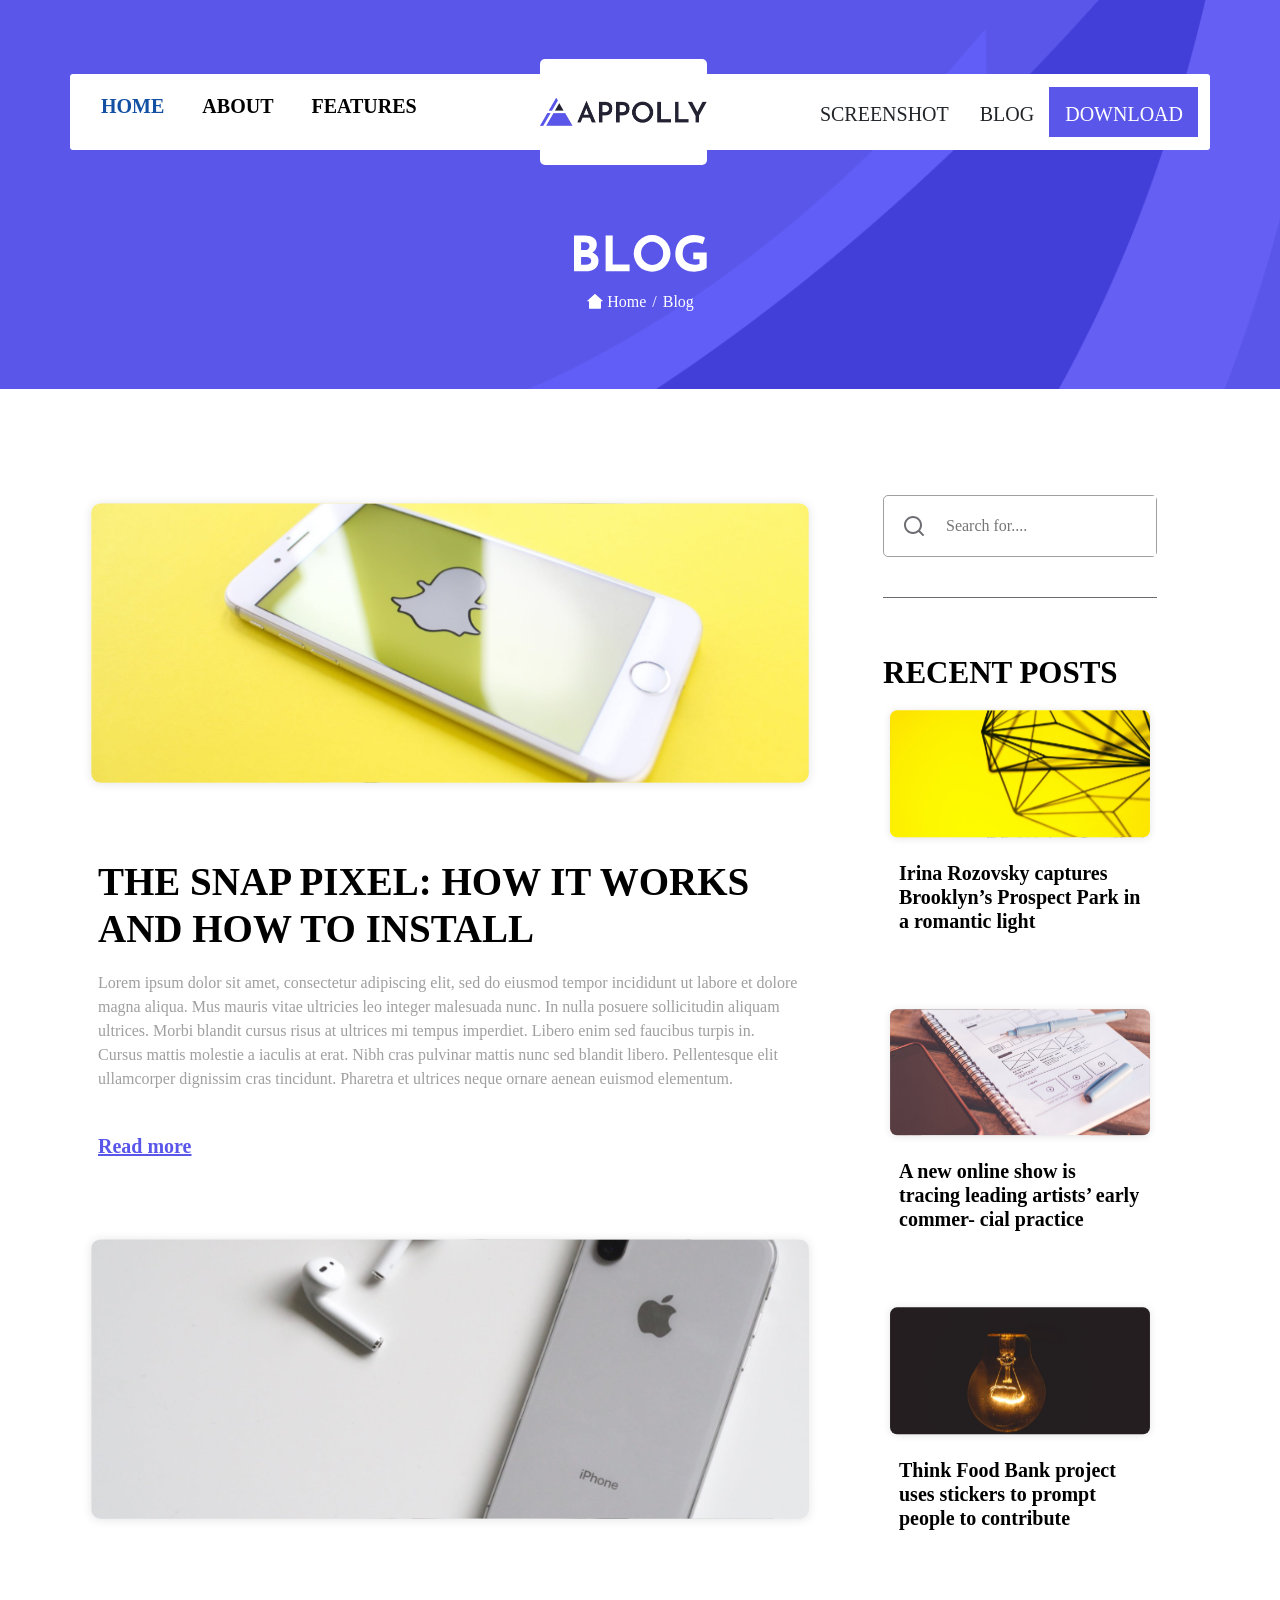
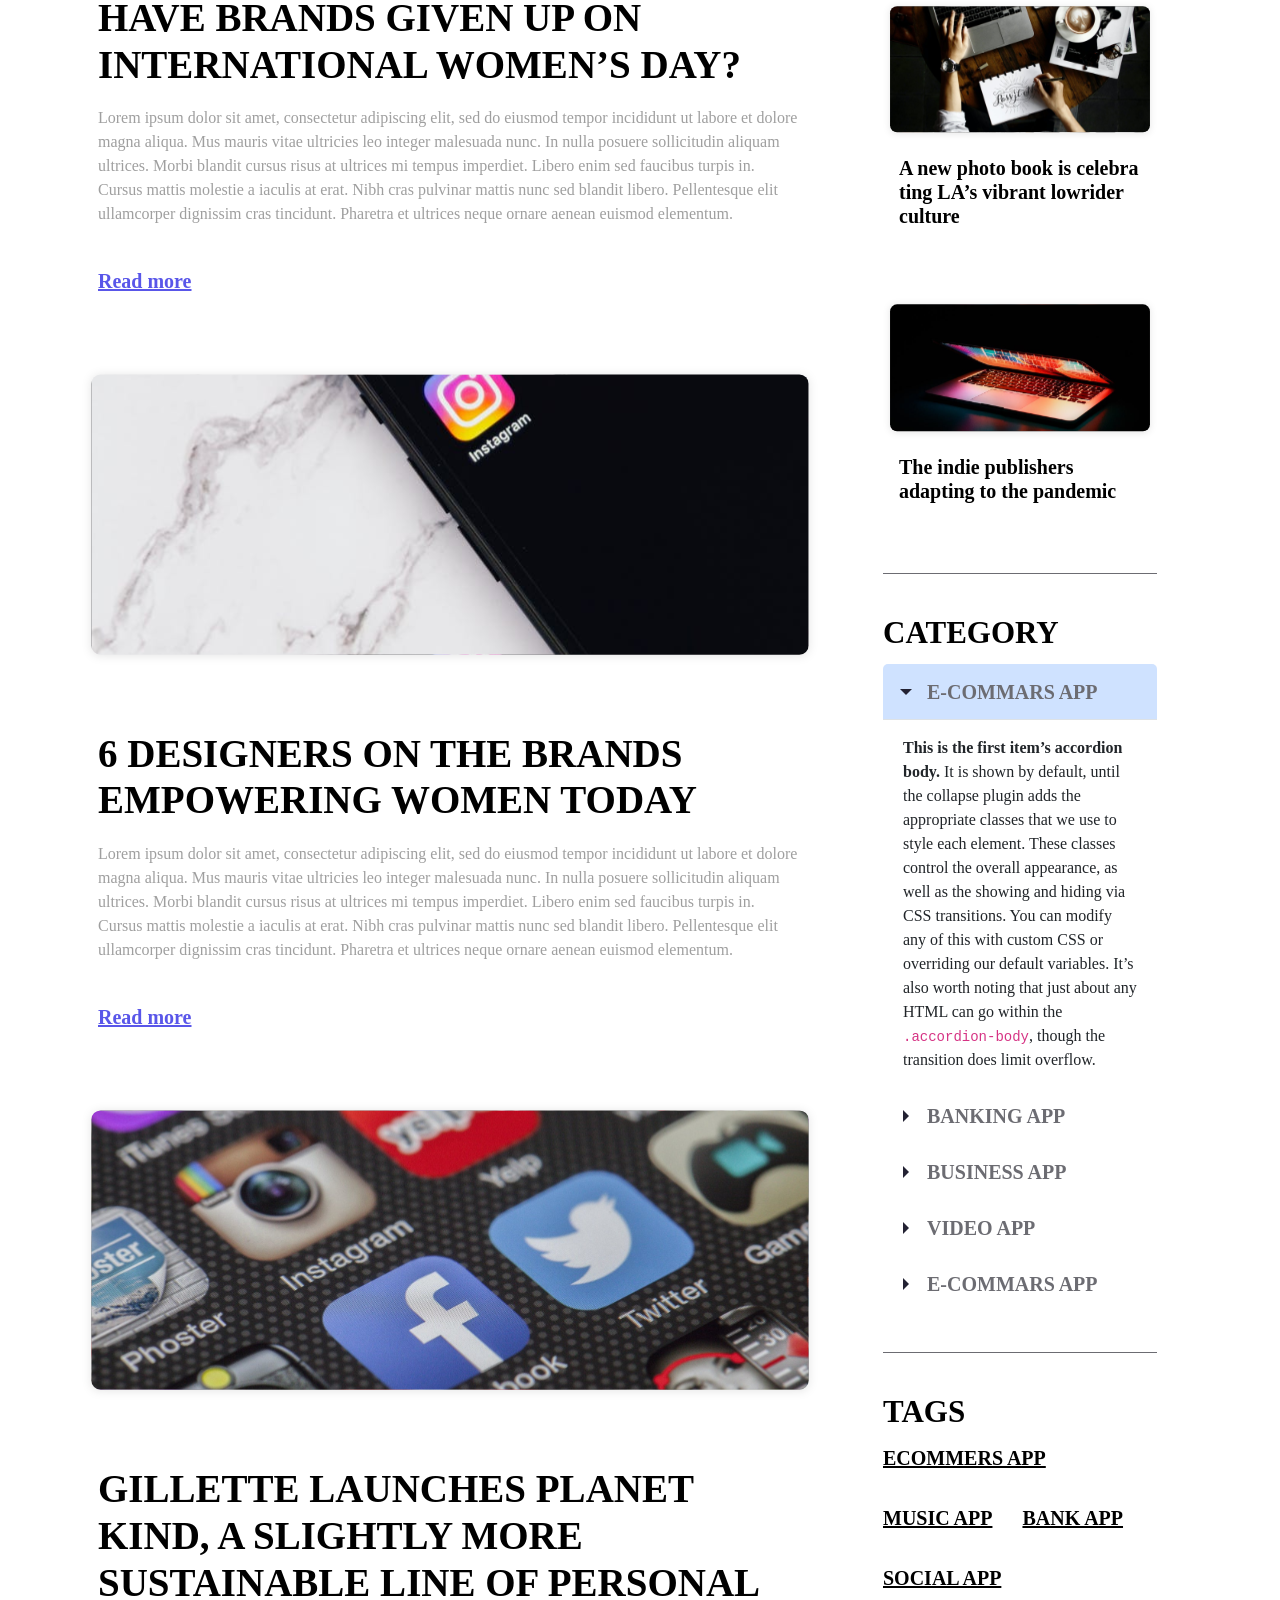
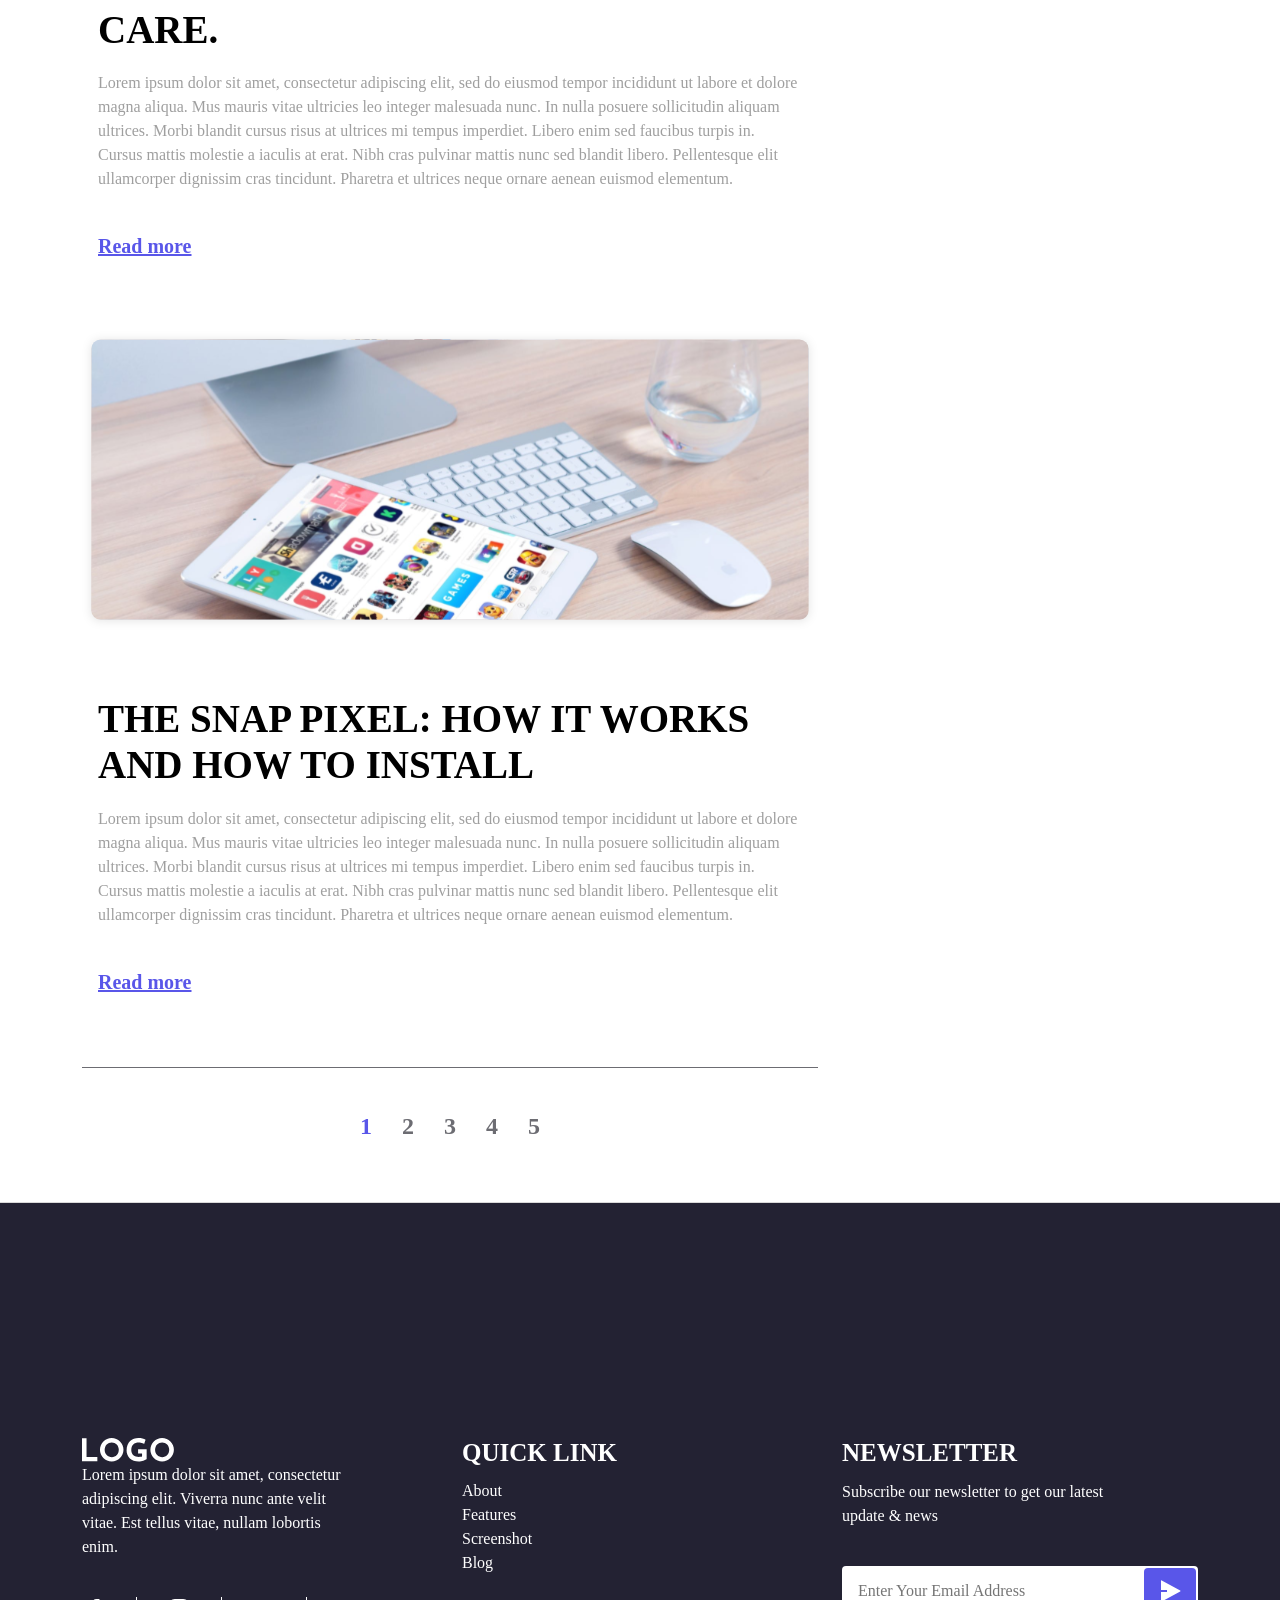
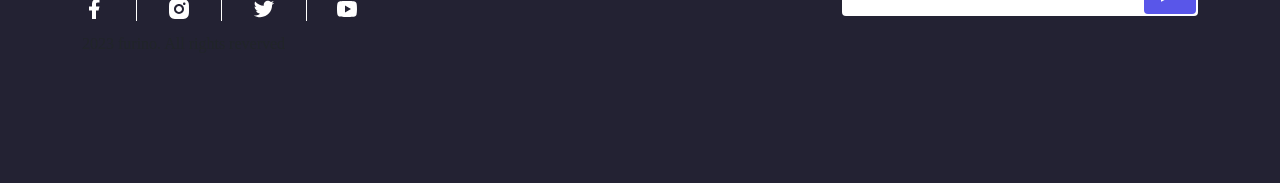
==== commit aabd2568: "Wednesday2" ====
--- a/blog.html
+++ b/blog.html
@@ -13,64 +13,54 @@
 <body>
   <header>
     <nav>
-      <div class="mid-header-back">
-        <a href="#" class="logo">
-          <img src="media/Logo4 1.svg" alt="">
-        </a>
-      </div>
       <div class="container">
         <div class="main-header d-none d-lg-flex">
           <div class="left-header">
-        <ul class="d-none d-lg-flex">
-          <li><a href="#" class="active">HOME</a></li>/
-          <li><a href="about.html">ABOUT</a></li>
-          <li><a href="contact.html">Features</a></li>
-        </ul>
-         </div>
-         <div class="mid-header">
-          <a href="#" class="logo">
-          <img src="media/Logo4 1.svg" alt="">
-        </a>
-         </div>
-         <div class="right-header">
-        <a>Screenshot</a>
-        <a>Blog</a>
-        <a>Download</a>
-          </div>
-      </div>
-      
-      <div class="d-block d-lg-none align-items-center">
-        <div class="mid-header-mo-back">
-        <a href="#" class="logo">
-          <img src="media/Logo4 1 (1).svg" alt="">
-        </a>
-        </div>
-        <div class="container">
-          <div class="mobile-header d-flex">
-            <button class="menu bg-transparent"><i class="fa-solid fa-bars"></i></button>
-            <div class="mid-header-mo">
-        <a href="#" class="logo">
-          <img src="media/Logo4 1.svg" alt="">
-        </a>
-        </div>
-            <div class="right-header">
-              <a href="#">DOWNLOAD</a>
-            </div>
-          </div>
-        <div class="sidemenu">
-         <button class="close"><i class="fa-solid fa-xmark"></i></button>
-         <ul>
-          <li><a href="#" class="active">Home</a></li>
-          <li><a href="about.html">ABOUT</a></li>
-          <li><a href="contact.html">Features</a></li>
-          <li><a href="contact.html">Screenshot</a></li>
-          <li><a href="contact.html">Blog</a></li>
-          </ul> 
-        </div>
-        </div>
-      </div>
-      </div>
-     </nav>
+            <ul class="d-none d-lg-flex">
+              <li><a href="#" class="active">HOME</a></li>
+              <li><a href="about.html">ABOUT</a></li>
+              <li><a href="contact.html">Features</a></li>
+            </ul>
+          </div>
+          <div class="mid-header">
+            <a href="#" class="logo">
+              <img src="media/Logo4 1.svg" alt="">
+            </a>
+          </div>
+          <div class="right-header">
+            <a>Screenshot</a>
+            <a>Blog</a>
+            <a>Download</a>
+          </div>
+        </div>
+
+        <div class="d-block d-lg-none align-items-center">
+          <div>
+            <div class="mobile-header d-flex">
+              <button class="menu bg-transparent"><i class="fa-solid fa-bars"></i></button>
+              <div class="mid-header-mo">
+                <a href="#" class="logo">
+                  <img src="media/Logo4 1.svg" alt="">
+                </a>
+              </div>
+              <div class="right-header">
+                <a href="#">DOWNLOAD</a>
+              </div>
+            </div>
+            <div class="sidemenu">
+              <button class="close"><img src="media/close-fill.svg" alt=""></button>
+              <ul>
+                <li><a href="#" class="active">Home</a></li>
+                <li><a href="about.html">ABOUT</a></li>
+                <li><a href="contact.html">Features</a></li>
+                <li><a href="contact.html">Screenshot</a></li>
+                <li><a href="contact.html">Blog</a></li>
+              </ul>
+            </div>
+          </div>
+        </div>
+      </div>
+    </nav>
   </header>
   <main>
     <section id="hero-sub">
@@ -287,7 +277,24 @@
           <div class="left-footer">
             <a href="#"><img src="media/Logo.svg" alt=""></a>
             <p>Lorem ipsum dolor sit amet, consectetur adipiscing elit. Viverra nunc ante velit vitae. Est tellus vitae, nullam lobortis enim.</p>
-            
+            <div class="links">
+              <div class="link">
+                <a href="" class="pre"><img src="media/facebook-fill 2.svg" alt=""></a>
+                <a href="" class="post"><img src="media/facebook-fill.svg" alt=""></a>
+              </div>
+              <div class="link">
+                <a href="" class="pre"><img src="media/instagram-fill 2.svg" alt=""></a>
+                <a href="" class="post"><img src="media/instagram-fill.svg" alt=""></a>
+              </div>
+              <div class="link">
+                <a href="" class="pre"><img src="media/twitter-fill 2.svg" alt=""></a>
+                <a href="" class="post"><img src="media/twitter-fill 1.svg" alt=""></a>
+              </div>
+              <div class="link">
+                <a href="" class="pre"><img src="media/Vector 2.svg" alt=""></a>
+                <a href="" class="post"><img src="media/youtube-fill 1.svg" alt=""></a>
+              </div>
+            </div>
           </div>
         </div>
         <div class="col-12 col-lg-4">
--- a/css/style.css
+++ b/css/style.css
@@ -28,7 +28,7 @@
     border: 0;
 }
 body{
-    position: relative;
+    /* position: relative; */
  }
 /* header */
 header .container{
@@ -39,11 +39,10 @@
     background-color: #ffffff;
     z-index: 1;
     border-radius: 3px;
-    overflow-y: hidden;
-}
-.active{
-     inset-inline: 0 !important;
-     inset-block-start: 0 !important;
+}
+header .active{
+    inset-block-start: 0 !important;
+    border-radius: 0px;
 }
 header .right-header,
 header .mid-header,
@@ -59,32 +58,37 @@
     justify-content: start;
 }
 header .mid-header,
-header .mid-header-back{
+header .mid-header-mo{
     display: flex;
     justify-content: center;
     text-align: center;
-    /* z-index: 1; */
-}
-header .mid-header-back{
-    position: fixed;
-    top: 37px;
-    inset-inline: 0;
-    padding: 31px 18px 31px 20px;
-    z-index: 1;
-}
-/* header .mid-header-mo a{
-    padding: 24px 10px;
-} */
-header .mid-header-back.active{
-    inset-block-start: 0;
-    inset-inline: 0;
-}
-header .mid-header-back a{
-    padding: 31px 16px;
-    background-color: #ffffff;
-}
-header .mid-header-back a.active{
-    padding: 0px 15px;
+}
+
+header .mid-header a,
+header .mid-header-mo a{
+height: 100%;
+display: flex;
+align-items: center;
+justify-content: center;
+position: relative;
+}
+header .mid-header a::before,
+header .mid-header-mo a::before{
+    content:"";
+    position: absolute;
+    background: #fff;
+    z-index: -1;
+    border-radius: 5px;
+}
+header .mid-header a::before{
+    inset: -15px 0px;
+}
+header .mid-header-mo a::before{
+    inset: -10px 0px;
+}
+header .mid-header a.active::before,
+header .mid-header-mo a.active::before{
+    inset: 0px 0px;
 }
 header nav .main-header .left-header ul{
     display: flex;
@@ -123,32 +127,34 @@
     background-color: #5956E9;
     color: #ffffff;
 }
-header nav .mobile-header button{
-    flex: 1;
-    display: flex;
-    justify-content: start;
-    align-items: center;
-}
+header nav .mobile-header button,
+header nav .mobile-header .mid-header-mo,
 header nav .mobile-header .right-header{
     flex: 1;
-    padding: 5px 0;
+    display: flex;
+}
+header nav .mobile-header button{
+    justify-content: start;
+    align-items: center;
+}
+header nav .mobile-header .right-header{
+    justify-content: end;
+    padding: 3px 0;
 }
 header nav .mobile-header .right-header a{
     background-color: #5956E9;
     color: #ffffff;
-    font-size: 20px;
-    font-weight: 600;
-    padding: 12px 15px 8px 16px;
+    font-size: 10px;
+    font-weight: 600;
+    padding: 12px 6px;
     border-radius: 3px;
 }
 header .mid-header-mo{
-    flex: 1;
-    display: flex;
     justify-content: center;
 }
 header .mid-header-mo a{
     display: flex;
-    padding: 26px 10px;
+    padding: 14px 10px;
 }
 header .mid-header-mo a img{
     width: 100%;
@@ -162,7 +168,7 @@
     flex-direction: column;
     justify-content: space-between;
     width: 100%;
-    padding: 70px 35px;
+    padding: 67px 35px;
     height: 100vh;
     position: fixed;
     inset-block: 0;
@@ -177,24 +183,25 @@
     margin-top: 15px;
     padding-bottom: 15px;
 }
-header nav .sidemenu ul li:not(:last-child){
-    border-bottom: 1px solid #c5c5c5;
-}
 header nav .sidemenu .close{
     position: absolute;
-    inset-block-start: 15px;
-    inset-inline-start: 10px;
+    inset-block-start: 25px;
+    inset-inline-end: 25px;
     border: 0;
-    background-color: transparent;
+    padding: 10px;
+    border-radius: 50%;
+    background-color: #5956E9;
     transition: all .8s ease;
 }
 header nav .menu:hover{
     color: #1350A3;
 }
 @media (max-width:992px) {
-    header .mid-header-mo-back a{
-    padding: 31px 10px 31px 5px;
-}
+}
+@media (max-width:767px) {
+        header .mid-header a{
+            padding-inline: 5px;
+        }
 }
 
 /* end header */
@@ -220,7 +227,7 @@
     width: 100%;
     position: relative;
     z-index: 1;
-    padding: 180px 0 83px;
+    padding-block: 180px 83px;
 }
 #hero .container .row{
     width: 100%;
@@ -228,10 +235,16 @@
     justify-content: space-between;
     gap: 40px;
 }
-#hero .container .row .left-hero{
-    border: 10px solid #7572FF;
-    margin-left: 50px;
-    padding: 30px;
+#hero .container .row .content{
+    position: relative;
+}
+#hero .container .row .content::before{
+    content: "";
+    position: absolute; 
+    inset: -50px -50px -50px 50px;
+    border: 15px solid #7572FF;
+    background-color: transparent;
+    z-index: -1;
 }
 #hero .container .row .right-hero{
     display: flex;
@@ -244,7 +257,6 @@
 #hero .container .row .content{
     background-color: #ffffff;
     padding: 40px 23px 40px 30px;
-    margin-left: -100px;
 }
 .app{
     display: flex;
@@ -278,6 +290,9 @@
     #hero .container .row .content{
         padding: 14px 7px 14px 18px;
     }
+    #hero .container .row .content::before{
+        inset: -33px -33px -33px 33px;
+    }
     #hero .container .row .content h1{
         font-size: 31px;
     }
@@ -286,20 +301,26 @@
     }
 }
 @media (max-width:767px) {
-    #hero .container .row .left-hero{
-    margin-left: 70px;
-    padding: 20px;
-}
+    #hero .container .row .content{
+        padding: 30px 12px 20px 18px;
+    }
+    #hero .container .row .content::before{
+        inset: -20px -20px -20px 20px;
+        border: 10px solid #7572FF;
+    }
     #hero .container .row .content h1{
         font-size: 25px;
     }
-    #hero .container{
-        padding: 180px 0 83px;
-    }
-}
-
-section:not(:first-child){
-    padding: 120px 0;
+}
+
+.pb{
+    padding-block: 120px;
+}
+.pb-t{
+    padding-block-start: 120px;
+}
+.pb-b{
+    padding-block-end: 120px;
 }
 .title{
     display: flex;
@@ -361,6 +382,9 @@
     }
     .title h2{
         font-size: 25px;
+    }
+    .title p{
+        padding-inline: 0;
     }
     #about .container .row .right-sec{
         margin-top: 40px;
@@ -804,55 +828,74 @@
 }
 
 #use{
-    background-color: #5956E9;
     padding: 48px 0 0 0;
+    position: relative;
+}
+#use:before{
+    content: "";
+    background-image: url(../media/Background\ Image\ \(1\).svg);
+    position: absolute;
+    inset: 0;
+    bottom: 200px;
+    z-index: -1;
 }
 #use .title h2,
 #use .title p{
     color: #ffffff;
     text-align: center;
 }
-#use .title p{
-    padding-inline: 30%;
-}
-#use .buttom-sec {
+#use .video {
     position: relative;
-    inset-block-start: 120px;
-    width: 100%;
-    height: 319px; 
     display: flex;
     justify-content: center;
     align-items: center;
 }
 
 #use .video-back video {
-    display: flex;
-    width: 100%;
-    height: 100%;
+    position: absolute;
+    inset: 0;
+    display: flex;
+    width: 100%;
+    height: 100%;
+    border-radius: 10px;
     object-fit: cover;
     cursor: pointer;
 }
-
-#use .img-video img {
+#use .img-video{
+
+}
+#use .img-video::after{
+    content: url("../media/Vodeo\ Icon.svg");
     position: absolute;
     inset: 0;
     width: 100%;
     height: 100%;
-    object-fit: cover;
+    display: flex;
+    justify-content: center;
+    align-items: center;
+}
+#use .img-video{
+    position: relative;
     cursor: pointer;
     z-index: 1;
     opacity: 1;
     pointer-events: auto;
 }
-
+#use .img-video img {
+    width: 100%;
+    height: 100%;
+    border-radius: 10px;
+    object-fit: cover;
+    
+}
 #use .img-video img.active {
     opacity: 0;
     pointer-events: none;
 }
-@media (max-width:1200px) {
-    #use .buttom-sec {
-    height: 231px; 
-}
+@media (max-width:767px) {
+    #use:before{
+        bottom: 80px;
+    }
 }
 #customers{
     position: relative;
@@ -1026,17 +1069,52 @@
 }
 #team .card .back-img{
     border-radius: 50%;
-    border: 5px dashed #5956E9;
-    padding: 11px;
+    padding: 26px;
+    position: relative;
+}
+
+#team .card .back-img:before{
+    content:"";
+    /* background: red; */
+    inset: 0;
+    position: absolute;
+    border-radius: 50%;
+    border: 5px solid blue;
+    z-index: 0;
 }
 #team .card .img-card{
     display: flex;
     justify-content: center;
     align-items: center;
+    position: relative;
+    z-index: 1;
+}
+
+#team .card .img-card:before{
+    content:"";
+    position: absolute;
+    background: #fff;
+    width: 20px;
+    top: -26px;
+    bottom: -26px;
+    z-index: 0;
+}
+
+#team .card .img-card:after{
+    content:"";
+    content: "";
+    position: absolute;
+    background: #fff;
+    height: 20px;
+    left: -26px;
+    right: -26px;
+    z-index: 0;
 }
 #team .card .img-card img{
     width: 100%;
     height: 100%;
+    position: relative;
+    z-index: 1;
 }
 #team .card .content-card{
     display: flex;
@@ -1096,6 +1174,7 @@
 #team .card .content-card .links .post{
     display: none;
 }
+
 @media (min-width: 993px) and (max-width: 1200px) {
     #team .card .content-card .links .link::after{
     margin: 1px 14px;
@@ -1158,15 +1237,14 @@
     text-transform: uppercase;
     text-decoration: underline;
 }
-#blog .footer-blog{
+.footer-blog{
     position: relative;
-    inset-block-start: 190px;
+    inset-block-start: 120px;
     box-shadow: 1px 1px 1px 4px rgb(0, 0, 0, .05);
-    
     border-radius: 30px;
     background-color: #ffffff;
 }
-#blog .communication{
+.footer-blog .communication{
     display: flex;
     width: 100%;
     height: 100%;
@@ -1174,49 +1252,49 @@
     gap: 18px;
     padding: 65px 50px;
 }
-#blog .phone::before{
+.footer-blog .phone::before{
     content: "";
     display: flex;
     width: 2px;
     height: 100%;
     background-color: #6C6C72;
 }
-#blog .communication .left-div{
+.footer-blog .communication .left-div{
     display: flex;
     padding: 30px;
     background-color: #5956E9;
     border-radius: 50%;
 }
-#blog .communication .left-div img{
-    width: 100%;
-    height: 100%;
-}
-#blog .communication .right-div p{
+.footer-blog .communication .left-div img{
+    width: 100%;
+    height: 100%;
+}
+.footer-blog .communication .right-div p{
     font-size: 25px;
     font-weight: 600;
     color: #000000;
 }
 @media (min-width:993) and (max-width:1200px) {
-#blog .footer-blog{
+.footer-blog{
     padding: 23px 103px 23px 30px;
 }
-#blog .footer-blog .right-div p{
+.footer-blog .right-div p{
     font-size: 16px;
     font-weight: 400;
 }
 }
 @media (max-width:992px) {
-    #blog .footer-blog{
+    .footer-blog{
         padding: 0 33px;
     }
-    #blog .footer-blog .communication{
+    .footer-blog .communication{
         padding-block: 30px;
     }
-    #blog .phone::before{
+    .footer-blog .phone::before{
     width: 117px;
     height: 5px;
 }
-#blog .communication{
+.footer-blog .communication{
     flex-direction: column;
     align-items: center;
 }
@@ -1239,6 +1317,35 @@
 footer .container .row .left-footer a img{
     width: 100%;
     height: 100%;
+}
+footer .container .row .left-footer .links{
+    display: flex;
+}
+footer .container .row .left-footer .links .link{
+    display: flex;
+}
+footer .container .row .left-footer .links .link:not(:last-child)::after{
+    content: "";
+    height: 100%;
+    width: 1px;
+    margin-inline: 30px;
+    background-color: #ffffff;
+}
+footer .container .row .left-footer .links .link a img{
+    width: 100%;
+    height: 100%;
+}
+footer .container .row .left-footer .links .link a.pre{
+    display: flex;
+}
+footer .container .row .left-footer .links .link a.post{
+    display: none;
+}
+footer .container .row .left-footer .links .link:hover a.pre{
+    display: none;
+}
+footer .container .row .left-footer .links .link:hover a.post{
+     display: flex
 }
 footer .container .row p{
     font-size: 16px;
@@ -1299,7 +1406,6 @@
 /* hero sec */
 #hero-sub{
     position: relative;
-    /* height: 100%; */
 }
 #hero-sub .img-hero{
     position: absolute;
@@ -1314,20 +1420,24 @@
     background-color: #F9F1E7;
 }
 #hero-sub .container{
-    /* display: flex;
-    align-items: center;
-    justify-content: center; */
     position: relative;
     z-index: 100000;
     padding-block: 235px 75px;
 }
 #hero-sub .content-hero{
-    /* position: absolute;
-    inset: 0;  */
     display: flex;
     flex-direction: column;
     align-items: center;
     justify-content: center;
+}
+#hero-sub .content-hero h2{
+    font-size: 48px;
+    font-weight: 700;
+    color: #ffffff;
+    text-transform: uppercase;
+    text-align: center;
+    padding-inline: 20%;
+    padding-block-end: 18px;
 }
 #hero-sub .content-hero .link{
     display: flex;
@@ -1349,16 +1459,16 @@
     font-weight: 400;
     color: #ffffff;
 }
-#hero-sub .content-hero a.a-right{
-    justify-content: start;
-    font-size: 16px;
-    font-weight: 300;
-    color: #ffffff;
-}
-#hero-sub .content-hero a.a-right::before{
+#hero-sub .content-hero a:not(:first-child)::before{
     content: "/";
     padding: 0 6px;
     color: #ffffff;
+}
+@media (max-width:992px) {
+#hero-sub .content-hero h2{
+    font-size: 35;
+    padding-inline: 0;
+}
 }
 /* end hero-shop */
 
@@ -1530,4 +1640,372 @@
     }
 }
 
-
+/* blog details */
+#blog-details .left-row .card{
+    border: 0;
+}
+#blog-details .left-row .card .card-details{
+    display: flex;
+    align-items: center;
+    gap: 30px;
+    padding-block: 60px 53px;
+}
+#blog-details .left-row .card .card-details span{
+    font-size: 20px;
+    font-weight: 600;
+    color: #6C6C72;
+    display: flex;
+    align-items: center;
+}
+#blog-details .left-row .card .card-details span.history::before{
+    content: url("../media/timer.svg");
+    padding-inline-end: 18px;
+}
+#blog-details .left-row .card .card-details span.admin::before{
+    content: url("../media/person.svg");
+    padding-inline-end: 18px;
+}
+#blog-details .left-row .card .card-details span.comment::before{
+    content: url("../media/message-circle.svg");
+    padding-inline-end: 18px;
+}
+#blog-details .left-row .card .card-text{
+    padding-bottom: 40px;
+}
+#blog-details .left-row .card .card-text p{
+    font-size: 16px;
+    font-weight: 400;
+    color: #6C6C72;
+    padding-bottom: 20px;
+}
+@media (max-width:767px) {
+    #blog-details .left-row .card .card-details{
+        flex-wrap: wrap;
+    }
+}
+#blog-details .right-row{
+    padding: 0 41px;
+}
+#blog-details .right-row form div{
+    display: flex;
+    border: 1px solid #9F9F9F;
+    border-radius: 5px;
+}
+#blog-details .right-row form::after{
+    content: "";
+    display: flex;
+    width: 100%;
+    height: 1px;
+    margin-top: 40px;
+    background-color: #6C6C72;
+}
+#blog-details .right-row form div::before{
+    content: url("../media/search-line.svg");
+    padding: 18px;
+}
+#blog-details .right-row form div input{
+    width: 100%;
+}
+#blog-details .right-row div h3{
+    font-size: 31px;
+    font-weight: 700;
+    text-transform: uppercase;
+    color: #000000;
+    padding-block: 40px  13px;
+}
+#blog-details .right-row .posts .card{
+    border: 0;
+    padding-bottom: 40px;
+}
+#blog-details .right-row .posts .card .img-card{
+    display: flex;
+}
+#blog-details .right-row .posts .card .img-card img{
+    width: 100%;
+    height: 100%;
+}
+#blog-details .right-row .posts .card .card-body h4{
+    font-size: 20px;
+    font-weight: 600;
+    color: #000000;
+}
+#blog-details .right-row .category{
+    border-block: 1px solid #6C6C72;
+    padding-block-end: 40px;
+}
+#blog-details .right-row .category h3{
+    font-size: 31px;
+    font-weight: 700;
+    text-transform: uppercase;
+    color: #000000;
+    padding-bottom: 13px;
+}
+#blog-details .right-row .category .accordion-item{
+    border: 0;
+}
+#blog-details .right-row .category .accordion-item .accordion-button::after {
+    display: none !important;
+}
+#blog-details .right-row .category .accordion-item .accordion-button::before{
+    content: url("../media/Vector\ 1.svg");
+    display: flex;
+    align-items: center;
+    justify-content: center;
+    margin-inline-end: 18px;
+}
+#blog-details .right-row .category .accordion-item .accordion-button:not(.collapsed)::before{
+    transform: rotate(90deg); 
+}
+#blog-details .right-row .category .accordion-item .accordion-header button{
+    font-size: 20px;
+    font-weight: 600;
+    text-transform: uppercase;
+    color: #6C6C72;
+}
+#blog-details .right-row .tags h3{
+    font-size: 31px;
+    font-weight: 700;
+    text-transform: uppercase;
+    color: #000000;
+    padding-bottom: 13px;
+}
+#blog-details .right-row .tags .links{
+    display: flex;
+    flex-wrap: wrap;
+    gap: 30px;
+}
+#blog-details .right-row .tags .links a span{
+    font-size: 20px;
+    font-weight: 600;
+    text-transform: uppercase;
+    text-decoration: underline;
+    color: #000000;
+}
+#blog-details .video {
+    position: relative;
+    display: flex;
+    justify-content: center;
+    align-items: center;
+}
+
+#blog-details .video-back video {
+    position: absolute;
+    inset: 0;
+    display: flex;
+    width: 100%;
+    height: 100%;
+    border-radius: 10px;
+    object-fit: cover;
+    cursor: pointer;
+}
+
+#blog-details .img-video img {
+    position: relative;
+    width: 100%;
+    height: 100%;
+    border-radius: 10px;
+    object-fit: cover;
+    cursor: pointer;
+    z-index: 1;
+    opacity: 1;
+    pointer-events: auto;
+}
+
+#blog-details .img-video img.active {
+    opacity: 0;
+    pointer-events: none;
+}
+#blog-details .p-video{
+    background-color: #5956E9;
+    padding: 40px 22px;
+    margin-block: 60px;
+    border-radius: 10px;
+}
+#blog-details .p-video p{
+    font-size: 16px;
+    font-weight: 400;
+    color: #ffffff;
+}
+#blog-details .left-row .row .card .img-card{
+    display: flex;
+}
+#blog-details .left-row .row .card .img-card img{
+    width: 100%;
+    height: 100%;
+}
+#blog-details .left-row .row .card .card-text{
+    padding: 42px 0 11px 22px;
+}
+#blog-details .charctar{
+    display: flex;
+    gap: 18px;
+    padding: 18px 28px 35px 18px;
+    box-shadow: 1px 1px 1px 4px rgb(0, 0, 0, .05);
+    margin-block: 120px;
+}
+#blog-details .charctar h3{
+    font-size: 20px;
+    font-weight: 600;
+    color: #000000;
+    text-transform: uppercase;
+}
+#blog-details .charctar span{
+    font-size: 16px;
+    font-weight: 400;
+    color: #5956E9;
+    padding-block: 7px 9px;
+}
+#blog-details .charctar .links{
+    display: flex;
+    padding-top: 18px;
+    gap: 12px;
+}
+#blog-details .charctar .links .link{
+    display: flex;
+}
+#blog-details .charctar .links .link a{
+    display: flex;
+}
+#blog-details .charctar .links .link a img{
+    width: 100%;
+    height: 100%;
+}
+#blog-details .charctar .links .link a.post{
+    visibility: hidden;
+    opacity: 0;
+    transition: all .3s ease;
+}
+#blog-details .charctar .links .link:hover a.pre{
+    visibility: hidden;
+    opacity: 0;
+}
+#blog-details .charctar .links .link:hover a.post{
+    visibility: visible;
+    opacity: 1;
+}
+#blog-details .sort .links{
+    display: flex;
+    padding-bottom: 8px;
+}
+#blog-details .sort .div-header::after{
+    content: "";
+    display: block;
+    width: 100%;
+    height: 1px;
+    background-color: #6C6C72;
+}
+#blog-details .sort .links a{
+    flex: 1;
+    display: flex;
+    align-items: center;
+}
+#blog-details .sort .links a.comment{
+    justify-content: start;
+}
+#blog-details .sort .links a.disqus{
+    justify-content: center;
+}
+#blog-details .sort .links a.gwen{
+    justify-content: end;
+}
+#blog-details .sort .links a.gwen span{
+    font-size: 16px;
+    font-weight: 500;
+    color: #ffffff;
+    background-image: url(../media/Vector\ \(7\).svg);
+    background-repeat: no-repeat;
+    padding-inline: 9px;
+    margin-inline-end: 20px;
+}
+#blog-details .sort .links a{
+    font-size: 25px;
+    font-weight: 600;
+    color: #000000;
+    text-transform: uppercase;
+}
+#blog-details .sort .accordion .accordion-item{
+    border: 0;
+}
+#blog-details .sort .accordion-button{
+    display: flex;
+}
+#blog-details .sort .accordion-button span{
+    flex: 1;
+    display: flex;
+    font-size: 20px;
+    font-weight: 600;
+    color: #6C6C72;
+    text-transform: uppercase;
+}
+#blog-details .sort .accordion-button span.left-button{
+    justify-content: start;
+}
+#blog-details .sort .accordion-button span.left-button::before{
+    content: url("../media/Frame.svg");
+    padding-inline-end: 10px;
+}
+#blog-details .sort .accordion-button span.right-button{
+    justify-content: end;
+}
+#blog-details .sort .accordion-item .accordion-button::after {
+    display: none !important;
+}
+#blog-details .sort .accordion-item .accordion-button .right-button::after{
+    content: url("../media/Vector\ 1.svg");
+    display: flex;
+    align-items: center;
+    justify-content: center;
+    margin-inline-start: 18px;
+}
+#blog-details .sort .accordion-item .accordion-button:not(.collapsed) .right-button::after{
+    transform: rotate(90deg);
+}
+#blog-details .sort .accordion-item .accordion-body form input{
+    border: 1px solid #6C6C72;
+    border-radius: 10px;
+    width: 100%;
+    height: 80px;
+    margin-block: 35px 40px;
+}
+#blog-details .sort .accordion-item .accordion-body .card{
+    display: flex;
+    flex-direction: row;
+    align-items: start;
+    gap: 20px;
+}
+#blog-details .sort .accordion-item .accordion-body .card .img-card{
+    display: flex;
+}
+#blog-details .sort .accordion-item .accordion-body .card .img-card img{
+    width: 100%;
+    height: 100%;
+}
+#blog-details .sort .accordion-item .accordion-body .card .info h3{
+    font-size: 25px;
+    font-weight: 600;
+    color: #5956E9;
+    padding-bottom: 10px;
+}
+#blog-details .sort .accordion-item .accordion-body .card .info p{
+    font-size: 16px;
+    font-weight: 400;
+    color: #6C6C72;
+    padding-bottom: 26px;
+}
+#blog-details .sort .accordion-item .accordion-body .card .inner-card{
+    display: flex;
+    flex-direction: row;
+    align-items: start;
+    gap: 12px;
+}
+#blog-details .sort .accordion-item .accordion-body .card .inner-card .img-card{
+    display: flex;
+}
+#blog-details .sort .accordion-item .accordion-body .card .inner-card .img-card img{
+    width: 100%;
+    height: 100%;
+}
+#blog-details .sort .accordion-item .accordion-body .card .inner-card .info h3{
+    font-size: 20px;
+    font-weight: 600;
+}
